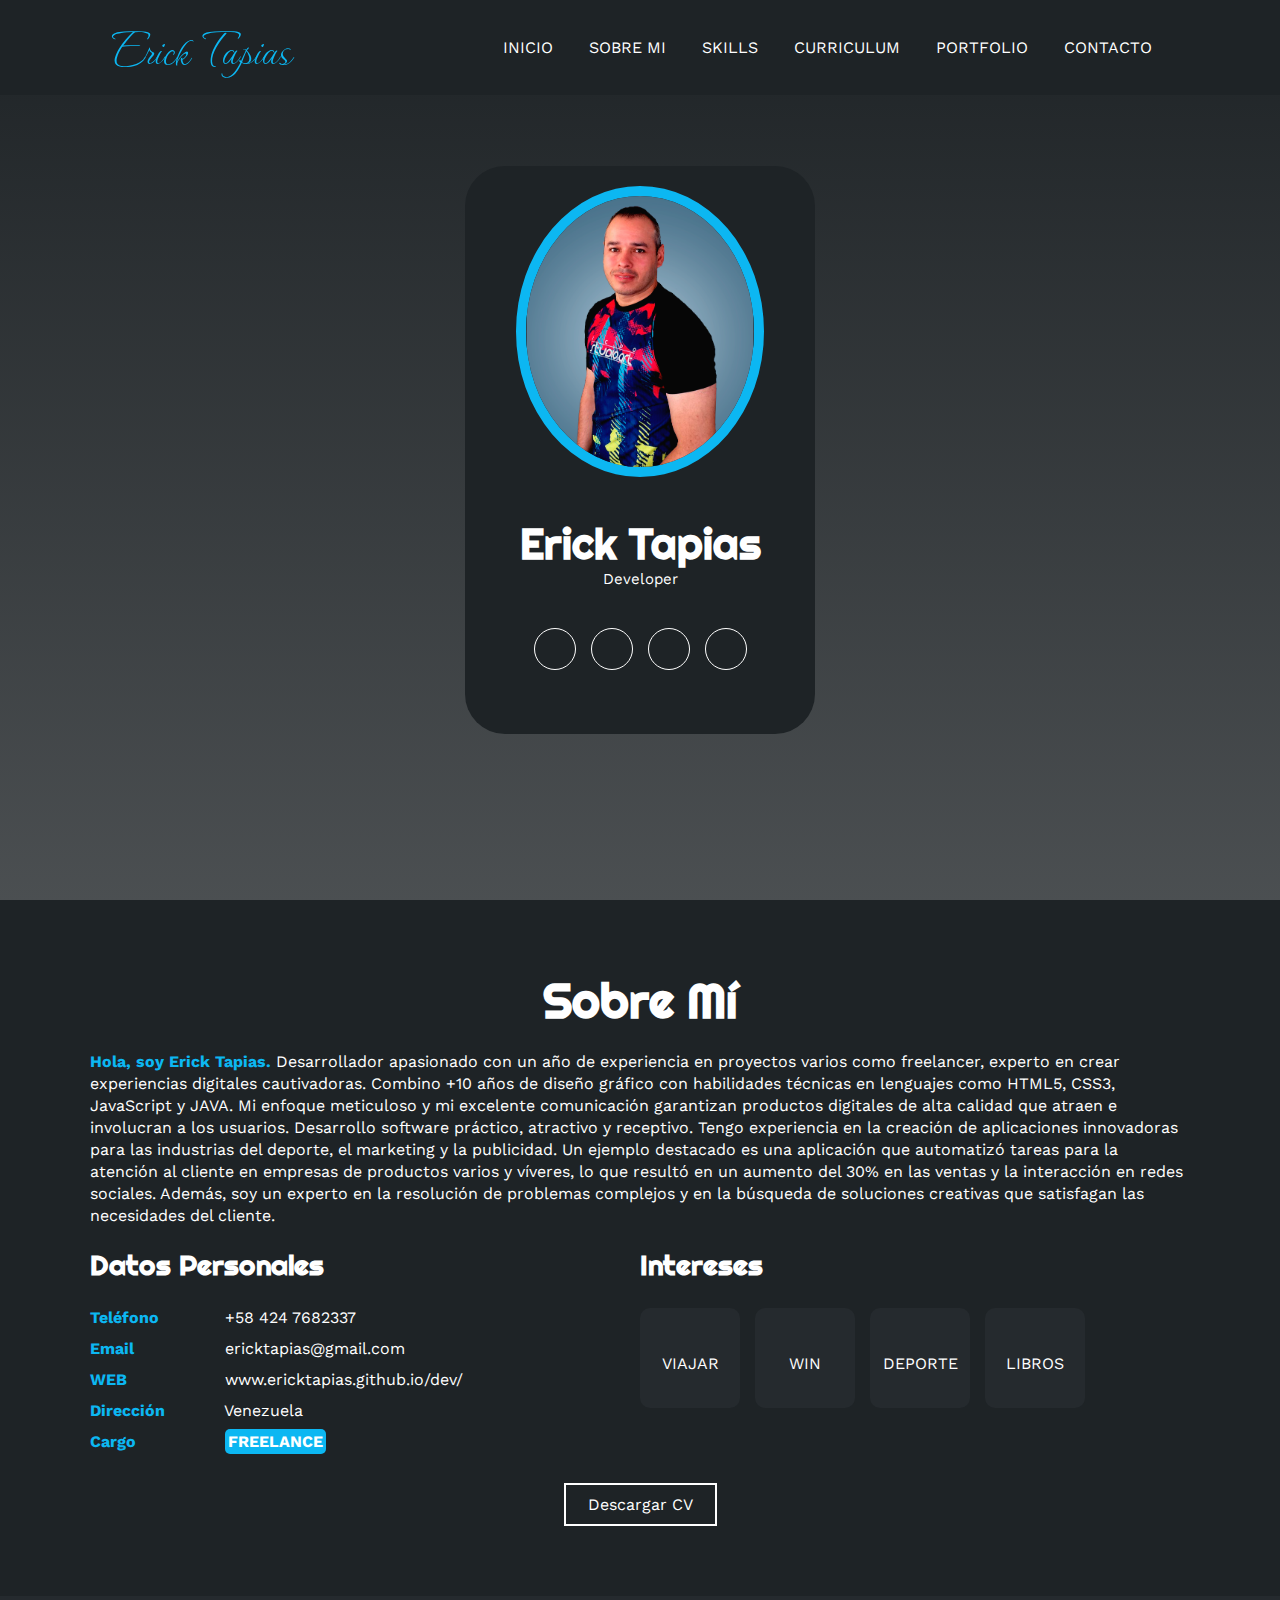
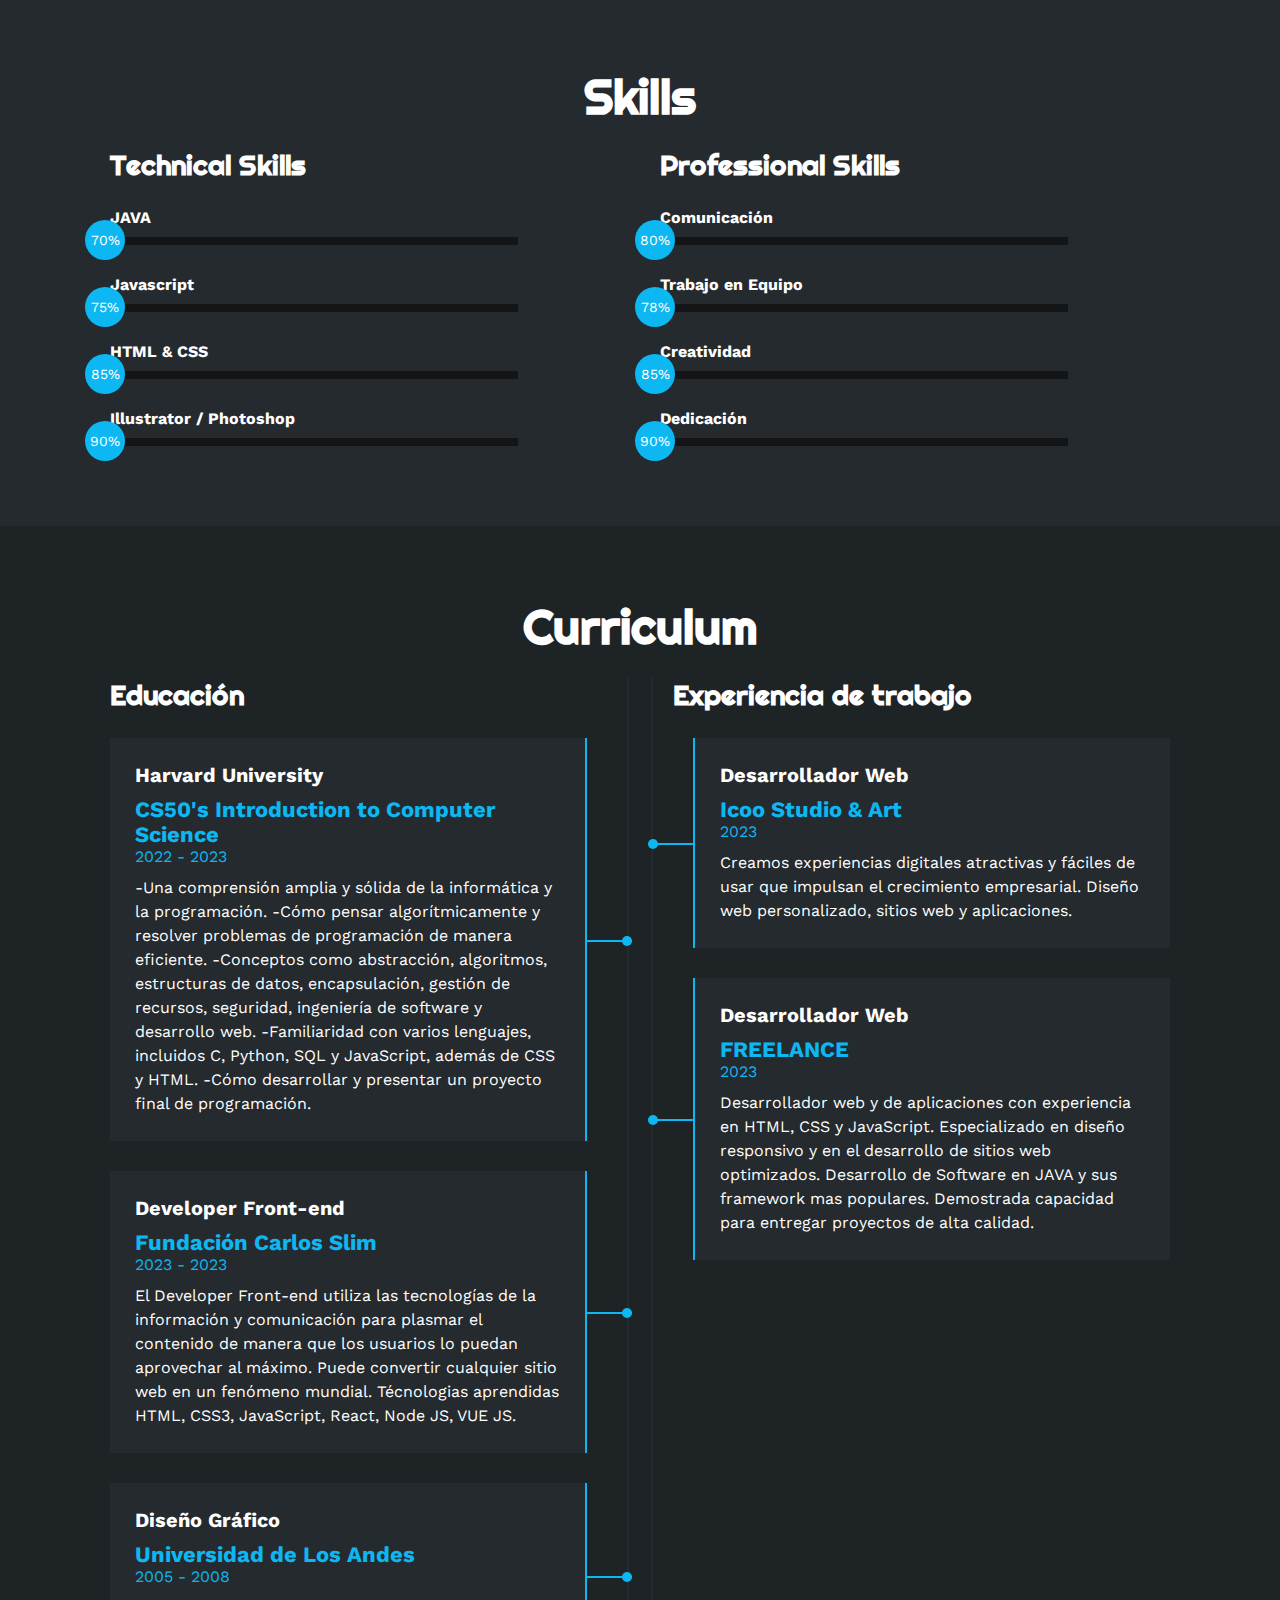
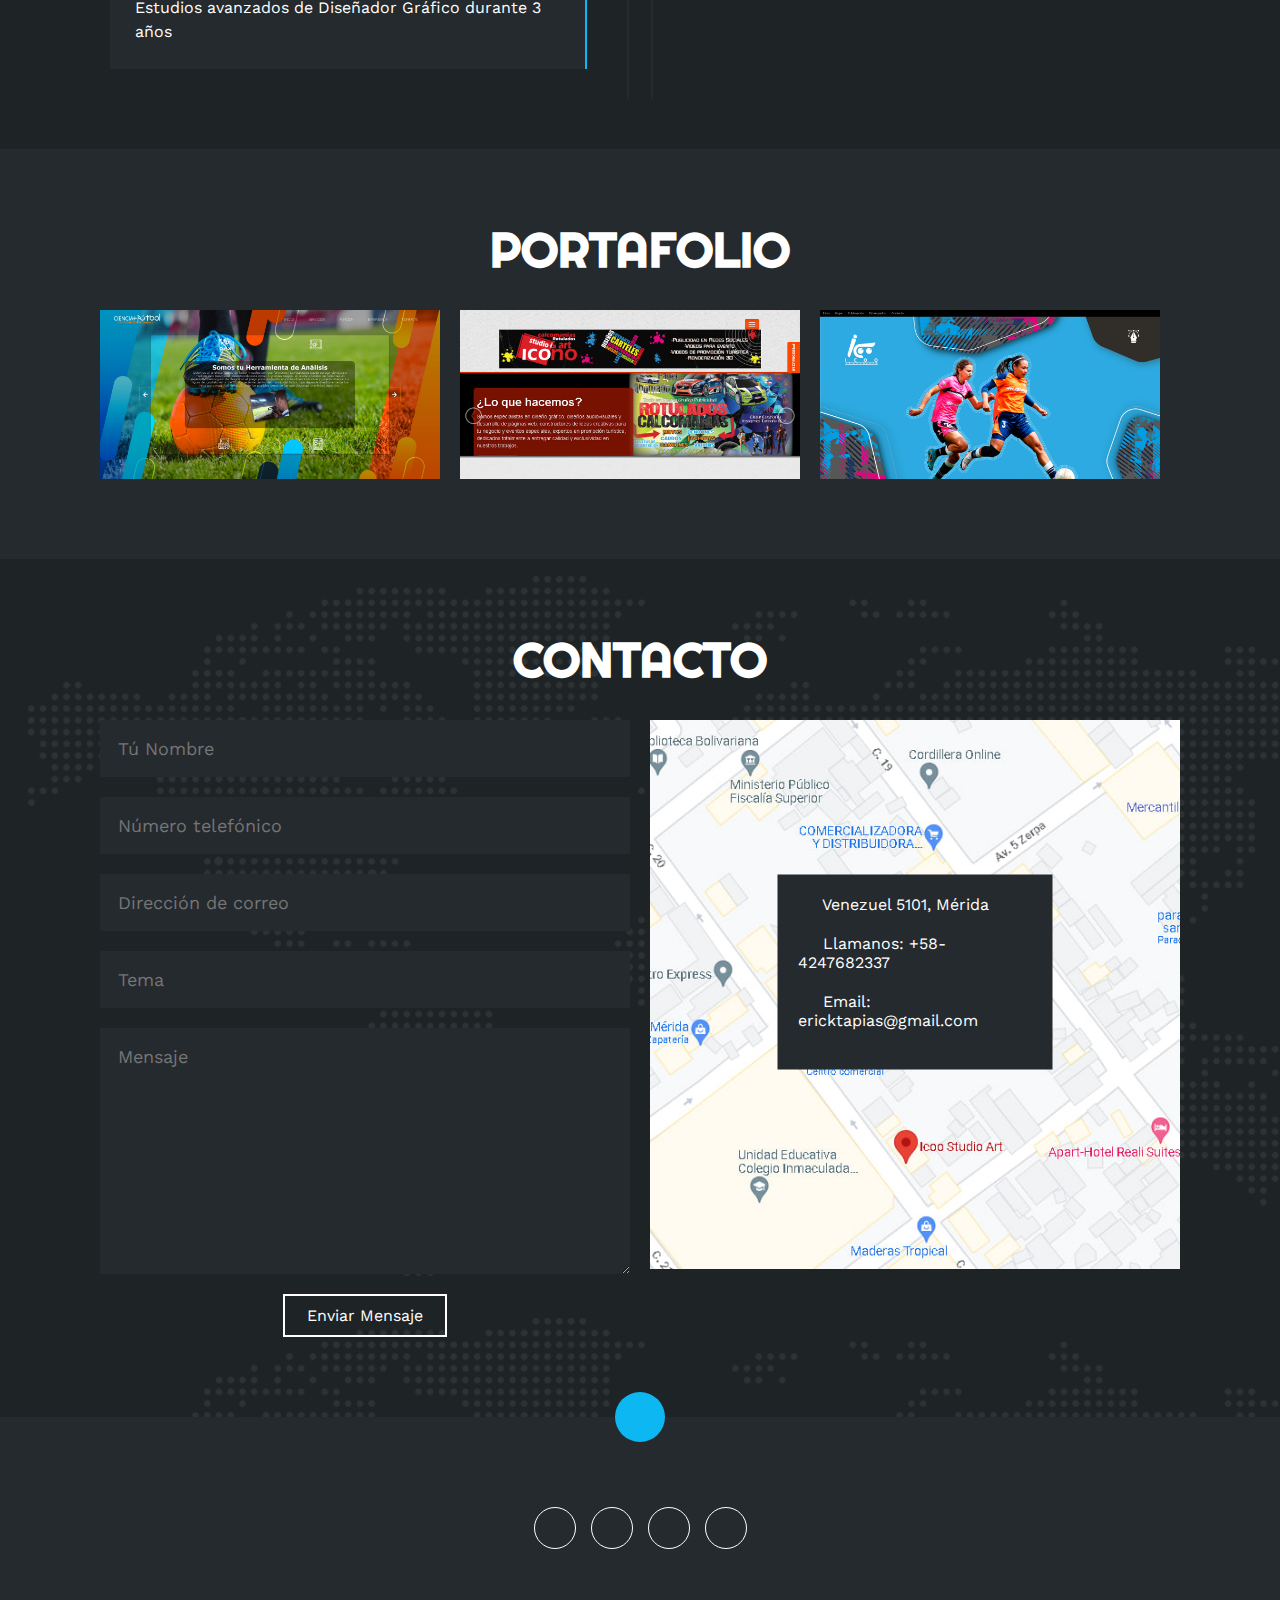
==== index.html @ b6181cbb "index.html" ====
<!DOCTYPE html>
<html lang="es">

<head>
    <meta charset="UTF-8">
    <meta http-equiv="X-UA-Compatible" content="IE=edge">
    <meta name="viewport" content="width=device-width, initial-scale=1.0">
    <link rel="stylesheet" href="https://cdnjs.cloudflare.com/ajax/libs/font-awesome/6.1.2/css/all.min.css"
        integrity="sha512-1sCRPdkRXhBV2PBLUdRb4tMg1w2YPf37qatUFeS7zlBy7jJI8Lf4VHwWfZZfpXtYSLy85pkm9GaYVYMfw5BC1A=="
        crossorigin="anonymous" referrerpolicy="no-referrer" />
    <title>Portfolio</title>
    <link rel="stylesheet" href="estilo.css">
</head>

<body>
    <!-- MENU ENCABEZADO -->
    <div class="contenedor-header">
        <header>
            <div class="logo">
                <a href="#">Erick Tapias</a>
            </div>
            <nav id="nav">
                <ul>
                    <li><a href="#inicio" >INICIO</a></li>
                    <li><a href="#sobremi" onclick="seleccionar()">SOBRE MI</a></li>
                    <li><a href="#skills" onclick="seleccionar()">SKILLS</a></li>
                    <li><a href="#curriculum" onclick="seleccionar()">CURRICULUM</a></li>
                    <li><a href="#portfolio" onclick="seleccionar()">PORTFOLIO</a></li>
                    <li><a href="#contacto" onclick="seleccionar()">CONTACTO</a></li>
                </ul>
            </nav>
            <div class="nav-responsive" onclick="mostrarOcultarMenu()">
                <i class="fa-solid fa-bars"></i>
            </div>
        </header>
    </div>
    
    <!-- SECCION INICIO -->
    <section id="inicio" class="inicio">
        <div class="contenido-banner">
            <div class="contenedor-img">
                <img src="img/Hero4.png" alt="">
            </div>
            <h1>Erick Tapias</h1>
            <h2>Developer</h2>
            <div class="redes">
                <a href="https://www.instagram.com/tapiaserick/"><i class="fa-brands fa-instagram"></i></a>
                <a href="https://www.linkedin.com/in/erick-tapias/"><i class="fa-brands fa-linkedin-in"></i></a>
                <a href="https://github.com/ErickTapias"><i class="fa-brands fa-git"></i></a>
                <a href="https://join.skype.com/invite/u1eThuQhnhcO"><i class="fa-brands fa-skype"></i></a>
            </div>
        </div>
    </section>

    <!-- SECCION SOBRE MI -->
    <section id="sobremi" class="sobremi">
        <div class="contenido-seccion">
            <h2>Sobre Mí</h2>
            <p><span>Hola, soy Erick Tapias.</span> Desarrollador apasionado con un año de 
                experiencia en proyectos varios como freelancer, experto en crear experiencias 
                digitales cautivadoras. Combino +10 años de diseño gráfico con habilidades técnicas 
                en lenguajes como HTML5, CSS3, JavaScript y JAVA. Mi enfoque meticuloso y mi 
                excelente comunicación garantizan productos digitales de alta calidad que atraen e 
                involucran a los usuarios.
                Desarrollo software práctico, atractivo y receptivo. Tengo experiencia en la creación 
                de aplicaciones innovadoras para las industrias del deporte, el marketing y la publicidad. 
                Un ejemplo destacado es una aplicación que automatizó tareas para la atención al 
                cliente en empresas de productos varios y víveres, lo que resultó en un aumento del 
                30% en las ventas y la interacción en redes sociales. Además, soy un experto en la 
                resolución de problemas complejos y en la búsqueda de soluciones creativas que 
                satisfagan las necesidades del cliente.</p>

            <div class="fila">
                <!-- datos personales -->
                <div class="col">
                    <h3>Datos Personales</h3>
                    <ul>
                        <li>
                            <strong>Teléfono</strong>
                            <a href="https://w.app/FtH">+58 424 7682337<i class="fa-brands"></i></a>
                          
                        </li>
                        <li>
                            <strong>Email</strong>
                            <a href="mailto://ericktapias@gmail.com">ericktapias@gmail.com<i class="fa-brands"></i></a>
                            
                        </li>
                        <li>
                            <strong>WEB</strong>
                            <a href="https://ericktapias.github.io/dev/">www.ericktapias.github.io/dev/<i class="fa-brands"></i></a>
                        </li>
                        <li>
                            <strong>Dirección</strong>
                            Venezuela
                        </li>
                        <li>
                            <strong>Cargo</strong>
                            <span>FREELANCE</span>
                        </li>
                    </ul>
                </div>

                <!-- intereses -->
                <div class="col">
                    <h3>Intereses</h3>
                    <div class="contenedor-intereses">
                        <div class="interes">
                            <i class="fa-solid fa-plane"></i>
                            <span>VIAJAR</span>
                        </div>
                        <div class="interes">
                            <i class="fa-brands fa-windows"></i>
                            <span>WIN</span>
                        </div>
                        <div class="interes">
                            <i class="fa-solid fa-person-hiking"></i>
                            <span>DEPORTE</span>
                        </div>
                        <div class="interes">
                            <i class="fa-solid fa-book"></i>
                            <span>LIBROS</span>
                        </div>

                    </div>
                </div>
            </div>
            <button >
                <a href="https://drive.google.com/file/d/1h6ha4xXDZIGbDWgkfDPv2E1atKvltsCD/view?usp=drive_link">Descargar CV<i class="fa-solid fa-download"></i></a>
                                  <span class="overlay" ></span>
            </button>
        </div>
    </section>

    <!-- SECCION SKILLS -->
    <section class="skills" id="skills">
        <div class="contenido-seccion">
            <h2>Skills</h2>
            <div class="fila">
                <!-- Technical Skill -->
                <div class="col">
                    <h3>Technical Skills</h3>
                    <div class="skill">
                        <span>JAVA</span>
                        <div class="barra-skill">
                            <div class="progreso">
                                <span>70%</span>
                            </div>
                        </div>
                    </div>
                    <div class="skill">
                        <span>Javascript</span>
                        <div class="barra-skill">
                            <div class="progreso">
                                <span>75%</span>
                            </div>
                        </div>
                    </div>
                    <div class="skill">
                        <span>HTML & CSS</span>
                        <div class="barra-skill">
                            <div class="progreso">
                                <span>85%</span>
                            </div>
                        </div>
                    </div>
                    <div class="skill">
                        <span>Illustrator / Photoshop</span>
                        <div class="barra-skill">
                            <div class="progreso">
                                <span>90%</span>
                            </div>
                        </div>
                    </div>
                </div>
                <!-- Professional Skills -->
                <div class="col">
                    <h3>Professional Skills</h3>
                    <div class="skill">
                        <span>Comunicación</span>
                        <div class="barra-skill">
                            <div class="progreso">
                                <span>80%</span>
                            </div>
                        </div>
                    </div>
                    <div class="skill">
                        <span>Trabajo en Equipo</span>
                        <div class="barra-skill">
                            <div class="progreso">
                                <span>78%</span>
                            </div>
                        </div>
                    </div>
                    <div class="skill">
                        <span>Creatividad</span>
                        <div class="barra-skill">
                            <div class="progreso">
                                <span>85%</span>
                            </div>
                        </div>
                    </div>
                    <div class="skill">
                        <span>Dedicación</span>
                        <div class="barra-skill">
                            <div class="progreso">
                                <span>90%</span>
                            </div>
                        </div>
                    </div>
                </div>
            </div>
        </div>
        </div>
    </section>

    <!-- SECCION CURRICULUM -->
    <section id="curriculum" class="curriculum">
        <div class="contenido-seccion">
            <h2>Curriculum</h2>
            <div class="fila">
                <div class="col izquierda">
                    <h3>Educación</h3>
                    <div class="item izq">
                        <h4>Harvard University</h4>
                        <span class="casa">CS50's Introduction to Computer Science</span>
                        <span class="fecha">2022 - 2023</span>
                        <p>-Una comprensión amplia y sólida de la informática y la programación.
                            -Cómo pensar algorítmicamente y resolver problemas de programación de manera eficiente.
                            -Conceptos como abstracción, algoritmos, estructuras de datos, encapsulación, gestión de
                            recursos, seguridad, ingeniería de software y desarrollo web.
                            -Familiaridad con varios lenguajes, incluidos C, Python, SQL y JavaScript, además de CSS y
                            HTML.
                            -Cómo desarrollar y presentar un proyecto final de programación.</p>
                        <div class="conectori">
                            <div class="circuloi"></div>
                        </div>
                    </div>
                    <div class="item izq">
                        <h4>Developer Front-end</h4>
                        <span class="casa">Fundación Carlos Slim</span>
                        <span class="fecha">2023 - 2023</span>
                        <p>El Developer Front-end utiliza las tecnologías de la información y comunicación para
                            plasmar el contenido de manera que los usuarios lo puedan aprovechar al máximo. Puede
                            convertir cualquier sitio web en un fenómeno mundial. Técnologias aprendidas HTML, CSS3,
                            JavaScript, React, Node JS, VUE JS.</p>
                        <div class="conectori">
                            <div class="circuloi"></div>
                        </div>
                    </div>
                    <div class="item izq">
                        <h4>Diseño Gráfico</h4>
                        <span class="casa">Universidad de Los Andes</span>
                        <span class="fecha">2005 - 2008</span>
                        <p>Estudios avanzados de Diseñador Gráfico durante 3 años</p>
                        <div class="conectori">
                            <div class="circuloi"></div>
                        </div>
                    </div>

                </div>

                <div class="col derecha">
                    <h3>Experiencia de trabajo</h3>
                    <div class="item der">
                        <h4>Desarrollador Web</h4>
                        <span class="casa">Icoo Studio & Art</span>
                        <span class="fecha">2023</span>
                        <p>Creamos experiencias digitales atractivas y fáciles de usar que impulsan el crecimiento empresarial. Diseño web personalizado, sitios web y aplicaciones.</p>
                        <div class="conectord">
                            <div class="circulod"></div>
                        </div>
                    </div>
                    <div class="item der">
                        <h4>Desarrollador Web</h4>
                        <span class="casa">FREELANCE</span>
                        <span class="fecha">2023</span>
                        <p>Desarrollador web y de aplicaciones con experiencia en HTML, CSS y JavaScript. 
                            Especializado en diseño responsivo y en el desarrollo de sitios web optimizados. 
                            Desarrollo de Software en JAVA y sus framework mas populares.
                            Demostrada capacidad para entregar proyectos de alta calidad.</p>
                        <div class="conectord">
                            <div class="circulod"></div>
                        </div>
                    </div>

                </div>
            </div>
        </div>
    </section>

    <!-- SECCION PORTFOLIO -->
    <section id="portfolio" class="portfolio">
        <div class="contenido-seccion">
            <h2>PORTAFOLIO</h2>
            <div class="galeria">
                <div class="proyecto">
                    <img src="img/p1.jpg" alt="">
                    <div class="overlay">
                        <h3>Diseño Web Creativo</h3>
                        <p>www.ciencia+futbol.com</p>
                    </div>
                </div>
                <div class="proyecto">
                    <img src="img/p2.jpg" alt="">
                    <div class="overlay">
                        <h3>Diseño Web Creativo</h3>
                        <p>Fotografía</p>
                    </div>
                </div>
                <div class="proyecto">
                    <img src="img/p3.jpg" alt="">
                    <div class="overlay">
                        <h3>Diseño Web Creativo</h3>
                        <p>www.icoostudioart.com</p>
                    </div>
                </div>
                <div class="proyecto">
                    <img src="img/p4.jpg" alt="">
                    <div class="overlay">
                        <h3>Diseño Web Creativo</h3>
                        <p>Fotografía</p>
                    </div>
                </div>
                <div class="proyecto">
                    <img src="img/p5.jpg" alt="">
                    <div class="overlay">
                        <h3>Diseño Web Creativo</h3>
                        <p>www.icoostudioart.com</p>
                    </div>
                </div>
                <div class="proyecto">
                    <img src="img/p6.jpg" alt="">
                    <div class="overlay">
                        <h3>Diseño Web Creativo</h3>
                        <p>Fotografía</p>
                    </div>
                </div>
            </div>
        </div>
    </section>

    <!-- SECCION CONTACTO -->
    <section id="contacto" class="contacto">
        <div class="contenido-seccion">
            <h2>CONTACTO</h2>
            <div class="fila">
                <!-- Formulario -->
                <div class="col">
                    <input type="text" placeholder="Tú Nombre">
                    <input type="text" placeholder="Número telefónico">
                    <input type="text" placeholder="Dirección de correo">
                    <input type="text" placeholder="Tema">
                    <textarea name="" id="" cols="30" rows="10" placeholder="Mensaje"></textarea>
                    <button>
                        Enviar Mensaje<i class="fa-solid fa-paper-plane"></i>
                        <span class="overlay"></span>
                    </button>
                </div>
                <!-- Mapa -->
                <div class="col">
                    <img src="img/ubicacion.jpg" alt="">
                    <div class="info">
                        <ul>
                            <li>
                                <i class="fa-solid fa-location-dot"></i>
                                Venezuel 5101, Mérida
                            </li>
                            <li>
                                <i class="fa-solid fa-mobile-screen"></i>
                                Llamanos: +58-4247682337
                            </li>
                            <li>
                                <i class="fa-solid fa-envelope"></i>
                                Email: ericktapias@gmail.com
                            </li>
                        </ul>
                    </div>
                </div>
            </div>
        </div>
    </section>

    <!-- footer -->
    <footer>
        <a href="#inicio" class="arriba">
            <i class="fa-solid fa-angles-up"></i>
        </a>
        <div class="redes">
            <a href="https://www.instagram.com/tapiaserick/"><i class="fa-brands fa-instagram"></i></a>
            <a href="https://www.linkedin.com/in/erick-tapias/"><i class="fa-brands fa-linkedin-in"></i></a>
            <a href="https://github.com/ErickTapias"><i class="fa-brands fa-git"></i></a>
            <a href="https://join.skype.com/invite/u1eThuQhnhcO"><i class="fa-brands fa-skype"></i></a>
        </div>
</footer>
    <script src="script.js"></script>
</body>

</html>
---- estilo.css ----
@import url("https://fonts.googleapis.com/css2?family=Righteous&family=Work+Sans:wght@100;300;400;600;800&display=swap");

@import url('https://fonts.googleapis.com/css2?family=Waterfall&display=swap');
html {
  /* Permite deslizar suavemente al hacer clic en los enlaces del menú */
  scroll-behavior: smooth;
}
* {
  box-sizing: border-box;
  font-family: "Work Sans";
  margin: 0;
  padding: 0;
  scroll-behavior: smooth;
}


li a {
  text-decoration: none;
  color: white;
}

a {
  text-decoration: none;
  color: white;
}

/* MENU */
.contenedor-header {
  background: #1e2326;
  position: fixed;
  width: 100%;
  top: 0;
  left: 0;
  z-index: 99;
}
.contenedor-header header {
  max-width: 1100px;
  margin: auto;
  display: flex;
  justify-content: space-between;
  align-items: center;
  padding: 15px 20px;
}
.contenedor-header header .logo a {
  font-family: "Waterfall";
  font-size: 56px;
  color: #0cb7f2; 
  text-decoration: none;
}
.contenedor-header header ul {
  display: flex;
  list-style: none;
}
.contenedor-header header nav ul li a {
  text-align: none;
  color: #fff;
  margin: 0 15px;
  padding: 3px;
  transition: 0.5s;
  text-decoration: none;
}
.contenedor-header header nav ul li a:hover {
  color: #0cb7f2;
}
.nav-responsive {
  background-color: #0cb7f2;
  color: #fff;
  padding: 5px 10px;
  border-radius: 5px;
  cursor: pointer;
  display: none;
}
/* SECCION I N I C I O */

.inicio {
  background: linear-gradient(
      to top,
      rgba(30, 35, 38, 0.8),
      rgba(30, 35, 38, 1)
    ),
    url(img/diseno-web-online.png);
  background-size: cover;
  height: 100vh;
  color: #fff;
  display: flex;
  align-items: center;
}
.inicio .contenido-banner {
  padding: 20px;
  background-color: #1e2326;
  max-width: 350px;
  margin: auto;
  text-align: center;
  border-radius: 40px;
}
.inicio .contenido-banner img {
  margin-top: 40px;
  border: 10px solid #0cb7f2;
  display: block;
  width: 80%;
  margin: auto;
  border-radius: 100%;
}
.inicio .contenido-banner h1 {
  margin-top: 40px;
  font-size: 42px;
  font-family: "Righteous";
}
.inicio .contenido-banner h2 {
  font-size: 15px;
  font-weight: normal;
}
.inicio .contenido-banner .redes a {
  color: #fff;
  display: inline-block;
  text-decoration: none;
  border: 1px solid #fff;
  border-radius: 100%;
  width: 42px;
  height: 42px;
  line-height: 42px;
  margin: 40px 5px;
  font-size: 20px;
  transition: 0.3s;
}
.inicio .contenido-banner .redes a:hover {
  background-color: #0cb7f2;
}
.sobremi {
  background-color: #1e2326;
  color: #fff;
  padding: 50px 20px;
}
.sobremi .contenido-seccion {
  max-width: 1100px;
  margin: auto;
}
.sobremi h2 {
  font-size: 48px;
  font-family: "Righteous";
  text-align: center;
  padding: 20px 0;
}
.sobremi .contenido-seccion p {
  font: 18px;
  line-height: 22px;
  margin-bottom: 20px;
}
.sobremi .contenido-seccion p span {
  color: #0cb7f2;
  font-weight: bold;
}
.sobremi .fila {
  display: flex;
}
.sobremi .fila .col {
  width: 50%;
}
.sobremi .fila .col h3 {
  font-size: 28px;
  font-family: "Righteous";
  margin-bottom: 25px;
}
.sobremi .fila .col ul {
  list-style: none;
}
.sobremi .fila .col ul li {
  margin: 12px 0;
}
.sobremi .fila .col ul li strong {
  text-decoration: none;
  display: inline-block;
  
  color: #0cb7f2;
  width: 130px;
}
.sobremi .fila .col ul li span {
  background-color: #0cb7f2;
  padding: 3px;
  font-weight: bold;
  border-radius: 5px;
}
.sobremi .fila .col .contenedor-intereses {
  display: flex;
  flex-wrap: wrap;
}
.sobremi .fila .col .contenedor-intereses .interes {
  width: 100px;
  height: 100px;
  background-color: #252a2e;
  border-radius: 10px;
  margin: 0 15px 15px 0;
  display: flex;
  flex-direction: column;
  align-items: center;
  justify-content: center;
  transition: 0.3s;
}
.sobremi .fila .col .contenedor-intereses .interes:hover {
  background-color: #0cb7f2;
}
.sobremi .fila .col .contenedor-intereses .interes i {
  font-size: 30px;
  margin-bottom: 10px;
}
.sobremi button {
  cursor: pointer;
  background-color: transparent;
  border: 2px solid #fff;
  width: fit-content;
  display: block;
  margin: 20px auto;
  padding: 10px 22px;
  font-size: 16px;
  color: #fff;
  position: relative;
  z-index: 10;
}
.sobremi button .overlay {
  position: absolute;
  top: 0;
  left: 0;
  width: 0;
  height: 100%;
  background-color: #0cb7f2;
  z-index: -1;
  transition: 1s;
}
.sobremi button:hover .overlay {
  width: 100%;
}
/* SECCION S K I L L S */
.skills {
  background-color: #252a2e;
  color: #fff;
  padding: 50px 20px;
}
.skills .contenido-seccion {
  max-width: 1100px;
  margin: auto;
}
.skills h2 {
  font-size: 48px;
  font-family: "Righteous";
  text-align: center;
  padding: 20px 0;
}
.skills .fila {
  display: flex;
}
.skills .fila .col {
  width: 50%;
  padding: 0 20px;
}
.skills .fila .col h3 {
  font-size: 28px;
  font-family: "Righteous";
  margin-bottom: 25px;
}
.skills .skill > span {
  font-weight: bold;
  display: block;
  margin-bottom: 10px;
}
.skills .skill .barra-skill {
  height: 8px;
  width: 80%;
  background-color: #131517;
  position: relative;
  margin-bottom: 30px;
}
.skills .skill .progreso {
  background-color: #0cb7f2;
  position: absolute;
  top: 0;
  left: 0;
  height: 8px;
}
.skills .skill .barra-skill span {
  position: absolute;
  height: 40px;
  width: 40px;
  background-color: #0cb7f2;
  border-radius: 50px;
  line-height: 40px;
  text-align: center;
  top: -17px;
  right: -15px;
  font-size: 14px;
}
/* Estas clases se agregaran dinamicamente mediante javascript */

.skills .skill .javascript {
  width: 0%;
  animation: 2s javascript forwards;
}
@keyframes javascript {
  0% {
    width: 0%;
  }
  100% {
    width: 70%;
  }
}

.skills .skill .htmlcss {
  width: 0%;
  animation: 2s htmlcss forwards;
}
@keyframes htmlcss {
  0% {
    width: 0%;
  }
  100% {
    width: 75%;
  }
}

.skills .skill .photoshop {
  width: 0%;
  animation: 2s photoshop forwards;
}
@keyframes photoshop {
  0% {
    width: 0%;
  }
  100% {
    width: 85%;
  }
}

.skills .skill .wordpress {
  width: 0%;
  animation: 2s wordpress forwards;
}
@keyframes wordpress {
  0% {
    width: 0%;
  }
  100% {
    width: 90%;
  }
}

.skills .skill .drupal {
  width: 0%;
  animation: 2s drupal forwards;
}
@keyframes drupal {
  0% {
    width: 0%;
  }
  100% {
    width: 80%;
  }
}

.skills .skill .comunicacion {
  width: 0%;
  animation: 2s comunicacion forwards;
}
@keyframes comunicacion {
  0% {
    width: 0%;
  }
  100% {
    width: 78%;
  }
}

.skills .skill .trabajo {
  width: 0%;
  animation: 2s trabajo forwards;
}
@keyframes trabajo {
  0% {
    width: 0%;
  }
  100% {
    width: 85%;
  }
}

.skills .skill .creatividad {
  width: 0%;
  animation: 2s creatividad forwards;
}
@keyframes creatividad {
  0% {
    width: 0%;
  }
  100% {
    width: 90%;
  }
}

.skills .skill .dedicacion {
  width: 0%;
  animation: 2s dedicacion forwards;
}
@keyframes dedicacion {
  0% {
    width: 0%;
  }
  100% {
    width: 90%;
  }
}

.skills .skill .proyect {
  width: 0%;
  animation: 2s proyect forwards;
}
@keyframes proyect {
  0% {
    width: 0%;
  }
  100% {
    width: 94%;
  }
}
/* SECCION CURRICULUM */

.curriculum {
  background-color: #1e2326;
  color: #fff;
  padding: 50px 20px;
}

.curriculum .contenido-seccion {
  max-width: 1100px;
  margin: auto;
}
.curriculum h2 {
  font-size: 48px;
  font-family: "Righteous";
  text-align: center;
  padding: 20px 0;
}
.curriculum .fila {
  display: flex;
  justify-content: space-between;
}
.curriculum .fila .col {
  width: 49%;
  padding: 0 20px;
}
.curriculum .fila .col h3 {
  font-size: 28px;
  font-family: "Righteous";
  margin-bottom: 25px;
}
.curriculum .fila .izquierda {
  border-right: 2px solid #252a2e;
}
.curriculum .fila .derecha {
  border-left: 2px solid #252a2e;
}
.curriculum .fila .item {
  padding: 25px;
  margin-bottom: 30px;
  background-color: #252a2e;
  position: relative;
}
.curriculum .fila .item h4 {
  font-size: 20px;
  margin-bottom: 10px;
}
.curriculum .fila .item .casa {
  color: #0cb7f2;
  font-size: 22px;
  font-weight: bold;
  display: block;
}
.curriculum .fila .item .fecha {
  display: block;
  color: #0cb7f2;
  margin-bottom: 10px;
}
.curriculum .fila .item p {
  line-height: 24px;
}
.curriculum .fila .izq {
  border-right: 2px solid #0cb7f2;
  margin-right: 20px;
}
.curriculum .fila .der {
  border-left: 2px solid #0cb7f2;
  margin-left: 20px;
}
.curriculum .fila .item .conectori {
  height: 2px;
  background-color: #0cb7f2;
  width: 47px;
  position: absolute;
  top: 50%;
  right: -47px;
  z-index: 5;
}
.curriculum .fila .item .conectori .circuloi {
  display: block;
  height: 10px;
  width: 10px;
  border-radius: 50%;
  background-color: #0cb7f2;
  float: right;
  position: relative;
  bottom: 4px;
}
.curriculum .fila .item .conectord {
  height: 2px;
  background-color: #0cb7f2;
  width: 47px;
  position: absolute;
  top: 50%;
  left: -47px;
  z-index: 5;
}
.curriculum .fila .item .conectord .circulod {
  display: block;
  height: 10px;
  width: 10px;
  border-radius: 50%;
  background-color: #0cb7f2;
  float: left;
  position: relative;
  bottom: 4px;
}
/* SECCION PORTFOLIO */
li a {
  text-decoration: none;
}
.portfolio {
  background-color: #252a2e;
  color: #fff;
  padding: 50px 20px;
}
.portfolio .contenido-seccion {
  max-width: 1100px;
  margin: auto;
}
.portfolio h2 {
  font-size: 48px;
  font-family: "Righteous";
  text-align: center;
  padding: 20px 0;
}
.portfolio .galeria {
  display: flex;
  flex-wrap: wrap;
  justify-content: space-around;
}
.portfolio .galeria .proyecto {
  position: relative;
  max-width: 340px;
  height: fit-content;
  margin: 10px;
  cursor: pointer;
}
.portfolio .galeria .proyecto img {
  width: 100%;
  display: block;
}
.portfolio .galeria .proyecto .overlay {
  position: absolute;
  top: 0;
  width: 100%;
  height: 100%;
  text-align: center;
  background: linear-gradient(rgba(7, 153, 250, 0.8), rgba(7, 153, 250, 0.8));
  display: flex;
  flex-direction: column;
  justify-content: center;
  transition: 1s;
  font-size: 18px;
  letter-spacing: 3px;
  opacity: 0;
}
.portfolio .galeria .proyecto .overlay h3 {
  margin-bottom: 20px;
  transition: 1s;
}
.portfolio .galeria .proyecto .overlay:hover {
  opacity: 1;
}
.portfolio .galeria .proyecto .overlay:hover h3 {
  margin-bottom: 0px;
}
/* SECCION CONTACTO */
.contacto {
  background-image: url(img/contact_bg.png);
  background-color: #1e2326;
  color: #fff;
  padding: 50px 0;
}
.contacto .contenido-seccion {
  max-width: 1100px;
  margin: auto;
}
.contacto h2 {
  font-size: 48px;
  font-family: "Righteous";
  text-align: center;
  padding: 20px 0;
}
.contacto .fila {
  display: flex;
}
.contacto .col {
  width: 50%;
  padding: 10px;
  position: relative;
}
.contacto .col input,
.contacto .col textarea {
  display: block;
  width: 100%;
  padding: 18px;
  border: none;
  margin-bottom: 20px;
  background-color: #252a2e;
  color: #fff;
  font-size: 18px;
}
.contacto button {
  cursor: pointer;
  background-color: transparent;
  border: 2px solid #fff;
  width: fit-content;
  display: block;
  margin: 20px auto;
  padding: 10px 22px;
  font-size: 16px;
  color: #fff;
  position: relative;
  z-index: 10;
}
.contacto button .overlay {
  position: absolute;
  top: 0;
  left: 0;
  width: 0;
  height: 100%;
  background-color: #0cb7f2;
  z-index: -1;
  transition: 1s;
}
.contacto button:hover .overlay {
  width: 100%;
}
.contacto .col img {
  width: 100%;
}
.contacto .col .info {
  position: absolute;
  top: 40%;
  background-color: #252a2e;
  padding: 20px;
  max-swidth: 350px;
  left: 50%;
  transform: translate(-50%, -50%);
}
.contacto .col .info ul {
  list-style: none;
}
.contacto .col .info ul li {
  margin-bottom: 20px;
}
.contacto .col .info ul li i {
  color: #0cb7f2;
  display: inline-block;
  margin-right: 20px;
}
footer {
  background-color: #252a2e;
  color: #fff;
  padding: 50px 0 30px 0;
  text-align: center;
  position: relative;
  width: 100%;
}
footer .redes {
  margin-bottom: 20px;
}
footer .redes a {
  color: #fff;
  display: inline-block;
  text-decoration: none;
  border: 1px solid #fff;
  border-radius: 100%;
  width: 42px;
  height: 42px;
  line-height: 42px;
  margin: 40px 5px;
  font-size: 20px;
  transition: 0.3s;
}
footer .arriba {
  display: block;
  width: 50px;
  height: 50px;
  background-color: #0cb7f2;
  color: #fff;
  position: absolute;
  left: 50%;
  transform: translateX(-50%);
  top: -25px;
  border-radius: 50%;
  line-height: 50px;
  font-size: 18px;
}
/* SECCION RESPONSIVE */
@media screen and (max-width: 980px) {
  nav {
    display: none;
  }
  .nav-responsive {
    display: block;
  }
  nav.responsive {
    display: block;
    position: absolute;
    right: 0;
    top: 75px;
    background-color: #252a2e;
    width: 180px;
  }
  nav.responsive ul {
    display: block !important;
  }
  nav.responsive ul li {
    border-bottom: 1px solid #fff;
    padding: 10px 0;
  }
}
@media screen and (max-width: 700px) {
  .sobremi .fila {
    display: block;
  }
  .sobremi .fila .col {
    width: fit-content;
  }

  .skills .fila {
    display: block;
  }
  .skills .fila .col {
    width: 100%;
  }
  .skills .fila .col .barra-skill {
    width: 100%;
  }

  .curriculum .fila {
    display: block;
  }
  .curriculum .fila .col {
    width: 90%;
  }
  .curriculum .fila .derecha {
    margin-left: 20px;
  }

  .portfolio .galeria {
    display: block;
    width: 100%;
  }
  .portfolio .galeria .proyecto {
    max-width: 100%;
  }
  .portfolio .galeria .proyecto img {
    width: 100%;
  }
  .contacto .fila {
    display: block;
  }
  .contacto .fila .col {
    width: 100%;
  }
}
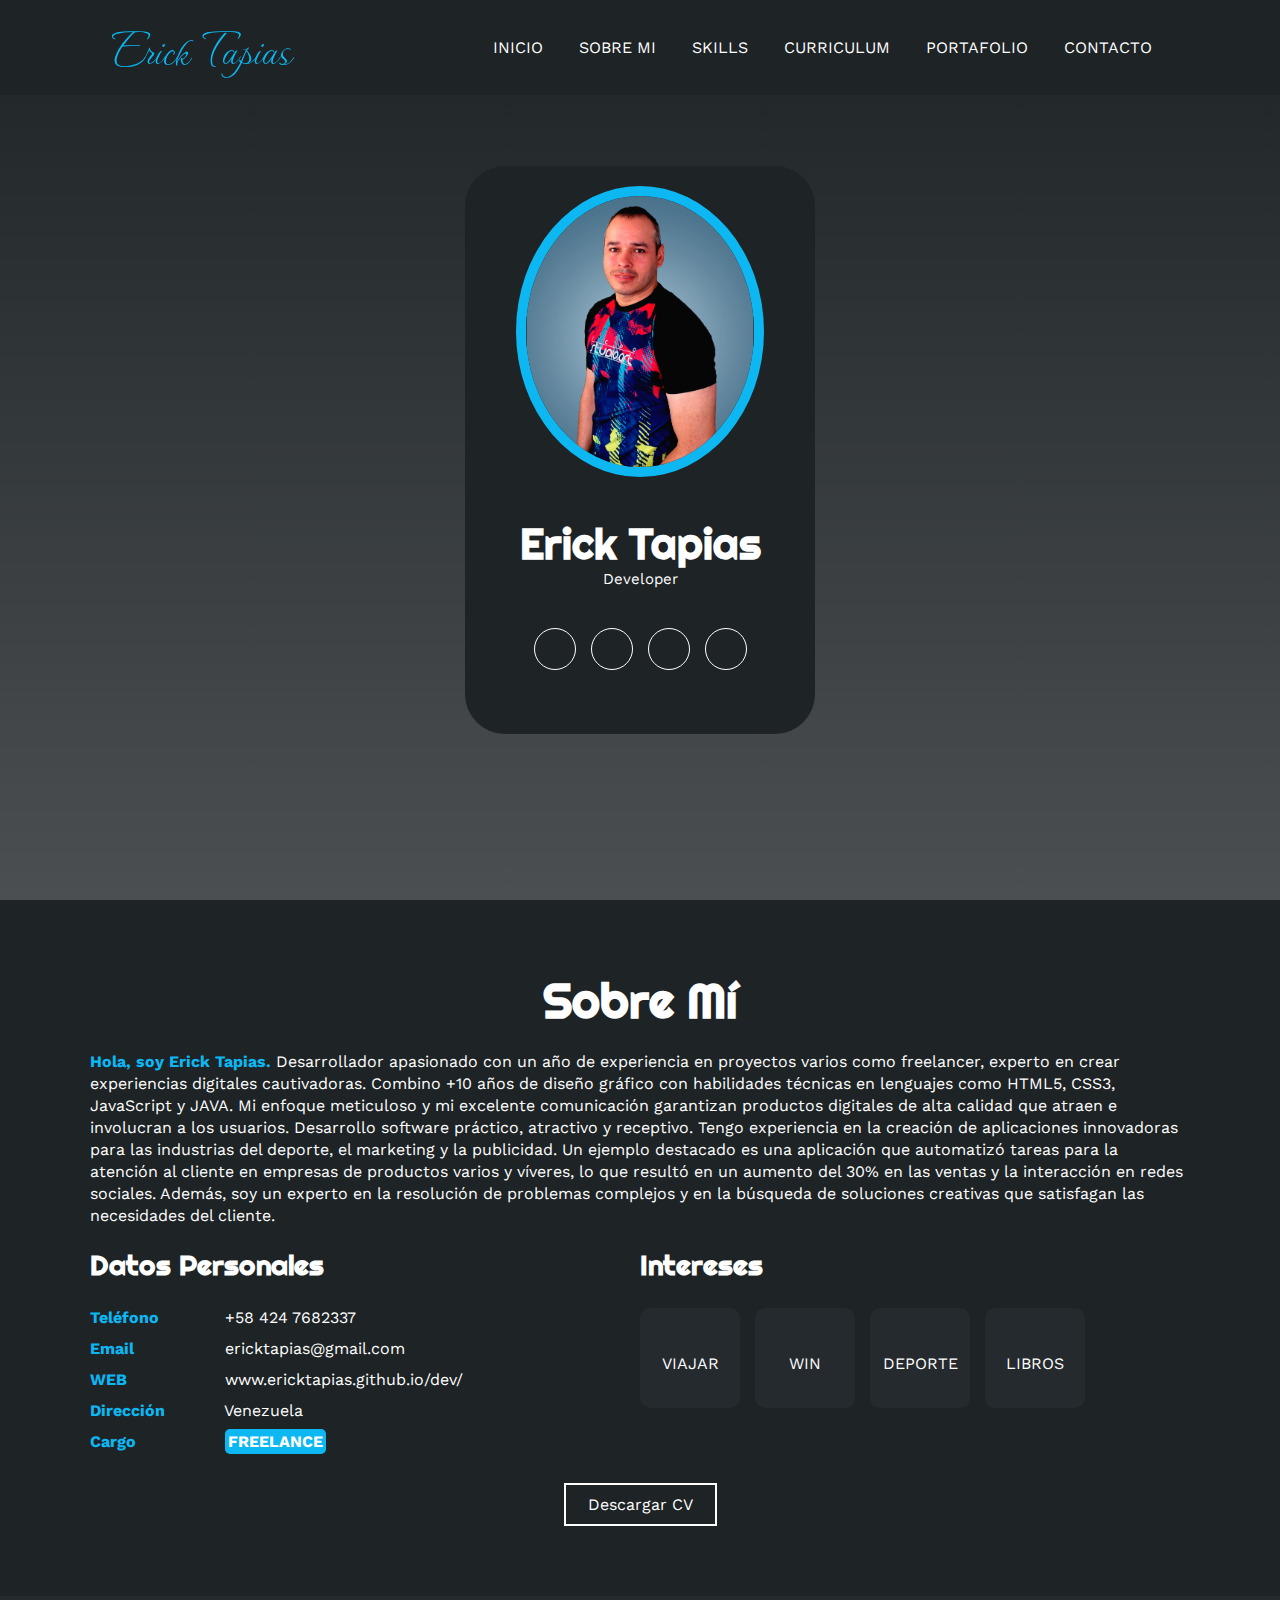
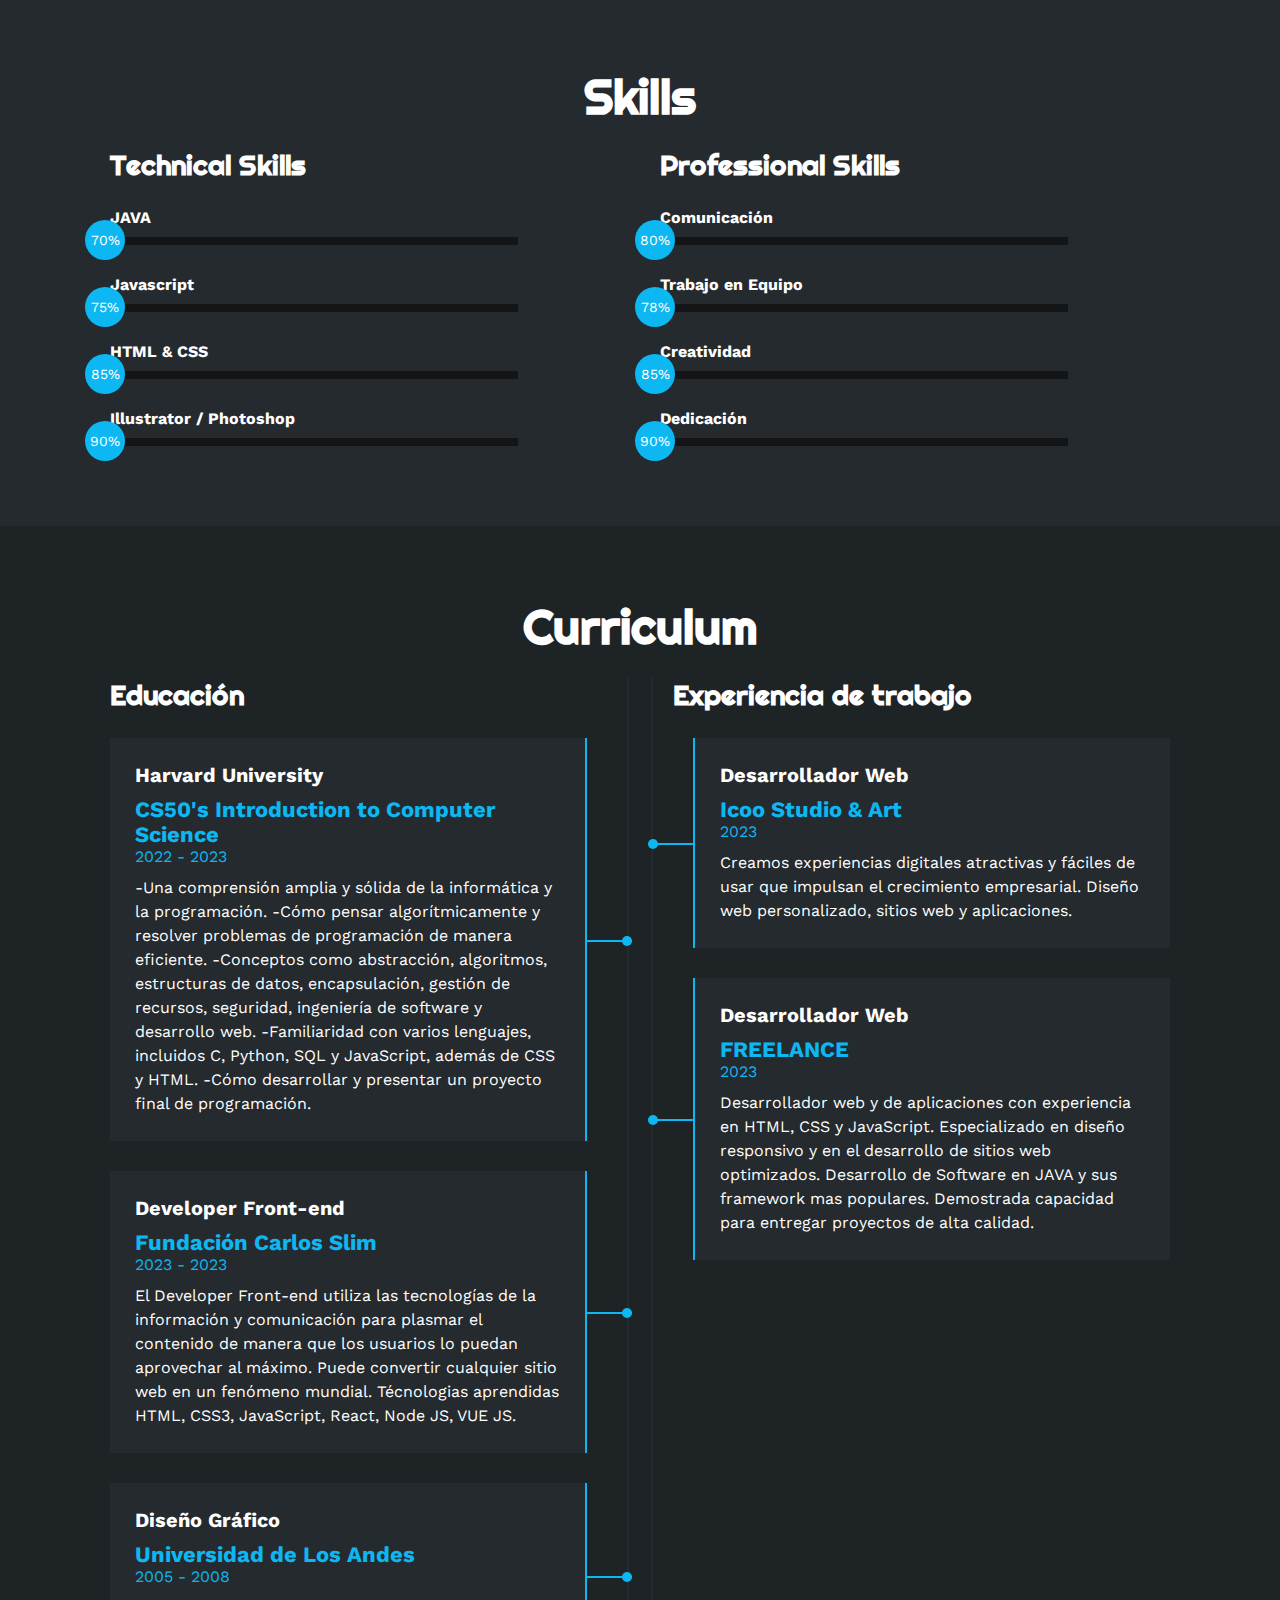
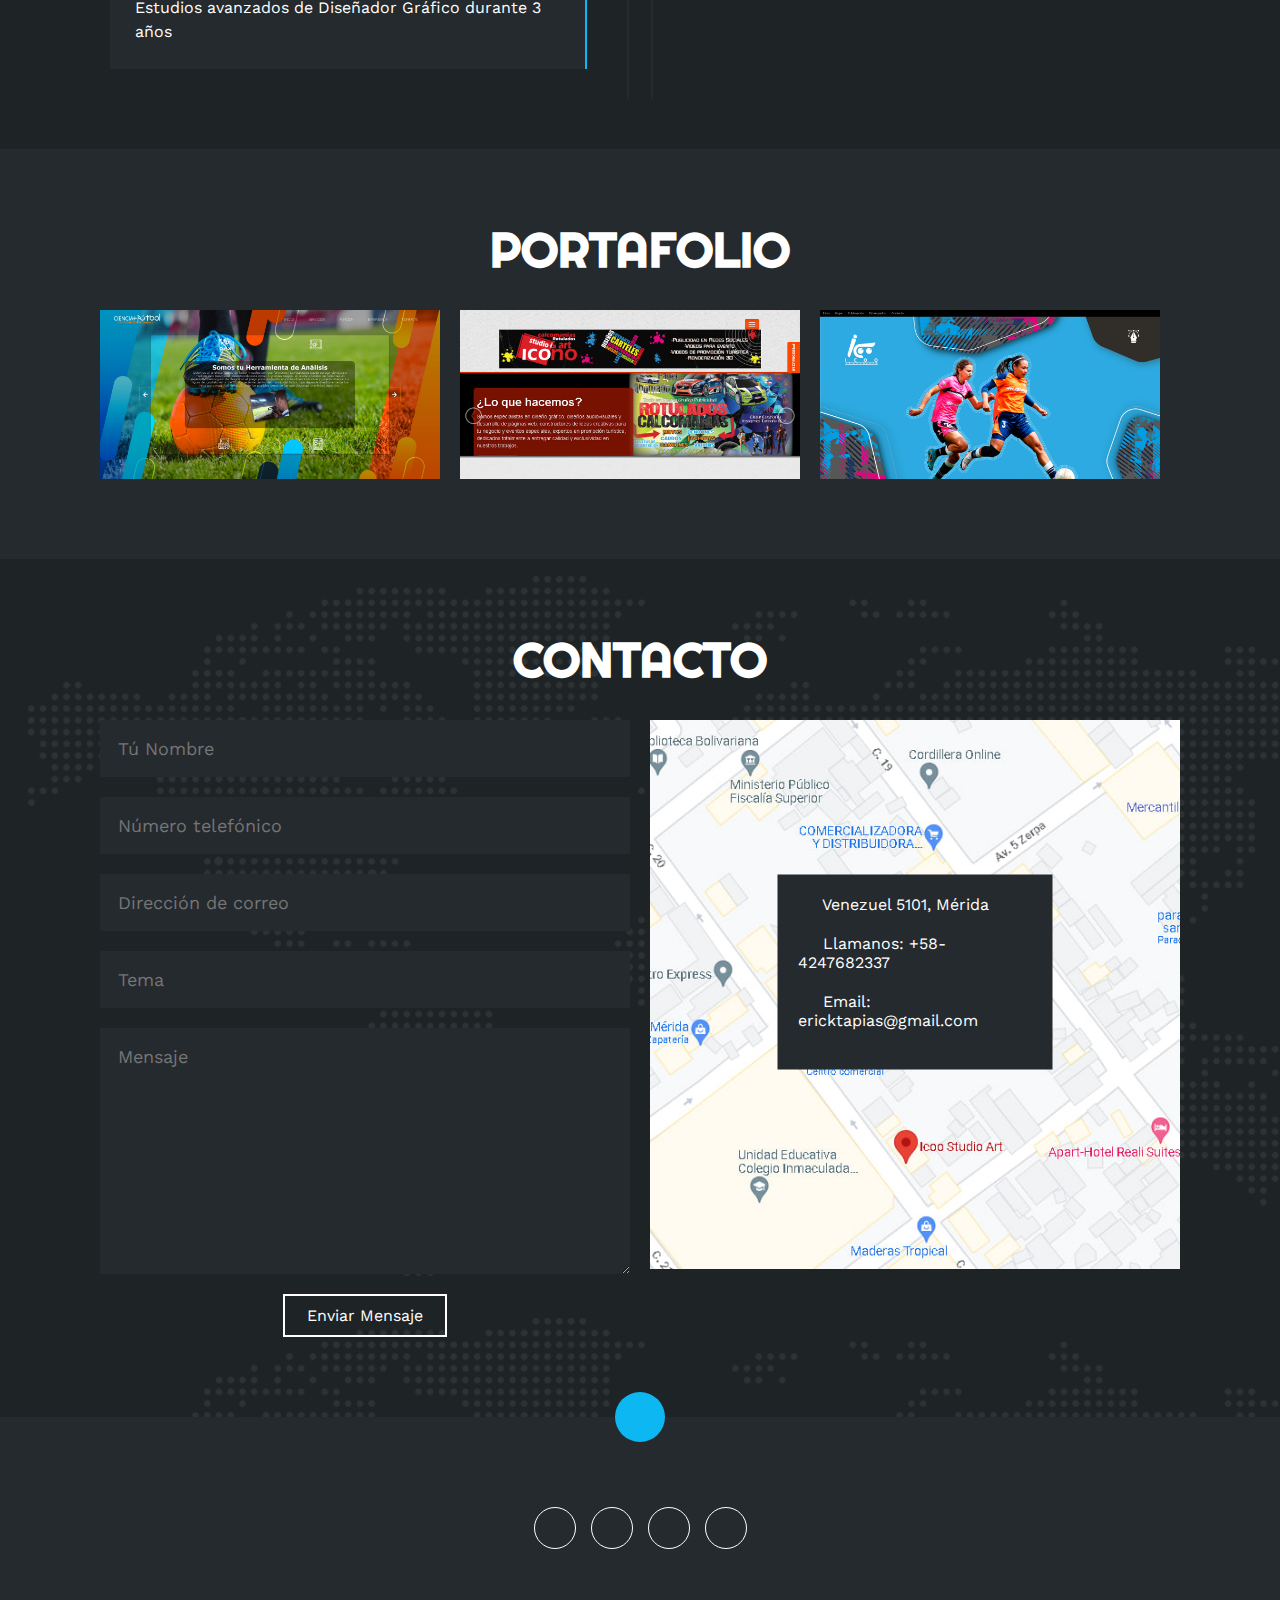
==== commit f439b04c: "Update index.html" ====
--- a/index.html
+++ b/index.html
@@ -8,7 +8,7 @@
     <link rel="stylesheet" href="https://cdnjs.cloudflare.com/ajax/libs/font-awesome/6.1.2/css/all.min.css"
         integrity="sha512-1sCRPdkRXhBV2PBLUdRb4tMg1w2YPf37qatUFeS7zlBy7jJI8Lf4VHwWfZZfpXtYSLy85pkm9GaYVYMfw5BC1A=="
         crossorigin="anonymous" referrerpolicy="no-referrer" />
-    <title>Portfolio</title>
+    <title>Portafolio</title>
     <link rel="stylesheet" href="estilo.css">
 </head>
 
@@ -25,7 +25,7 @@
                     <li><a href="#sobremi" onclick="seleccionar()">SOBRE MI</a></li>
                     <li><a href="#skills" onclick="seleccionar()">SKILLS</a></li>
                     <li><a href="#curriculum" onclick="seleccionar()">CURRICULUM</a></li>
-                    <li><a href="#portfolio" onclick="seleccionar()">PORTFOLIO</a></li>
+                    <li><a href="#portfolio" onclick="seleccionar()">PORTAFOLIO</a></li>
                     <li><a href="#contacto" onclick="seleccionar()">CONTACTO</a></li>
                 </ul>
             </nav>
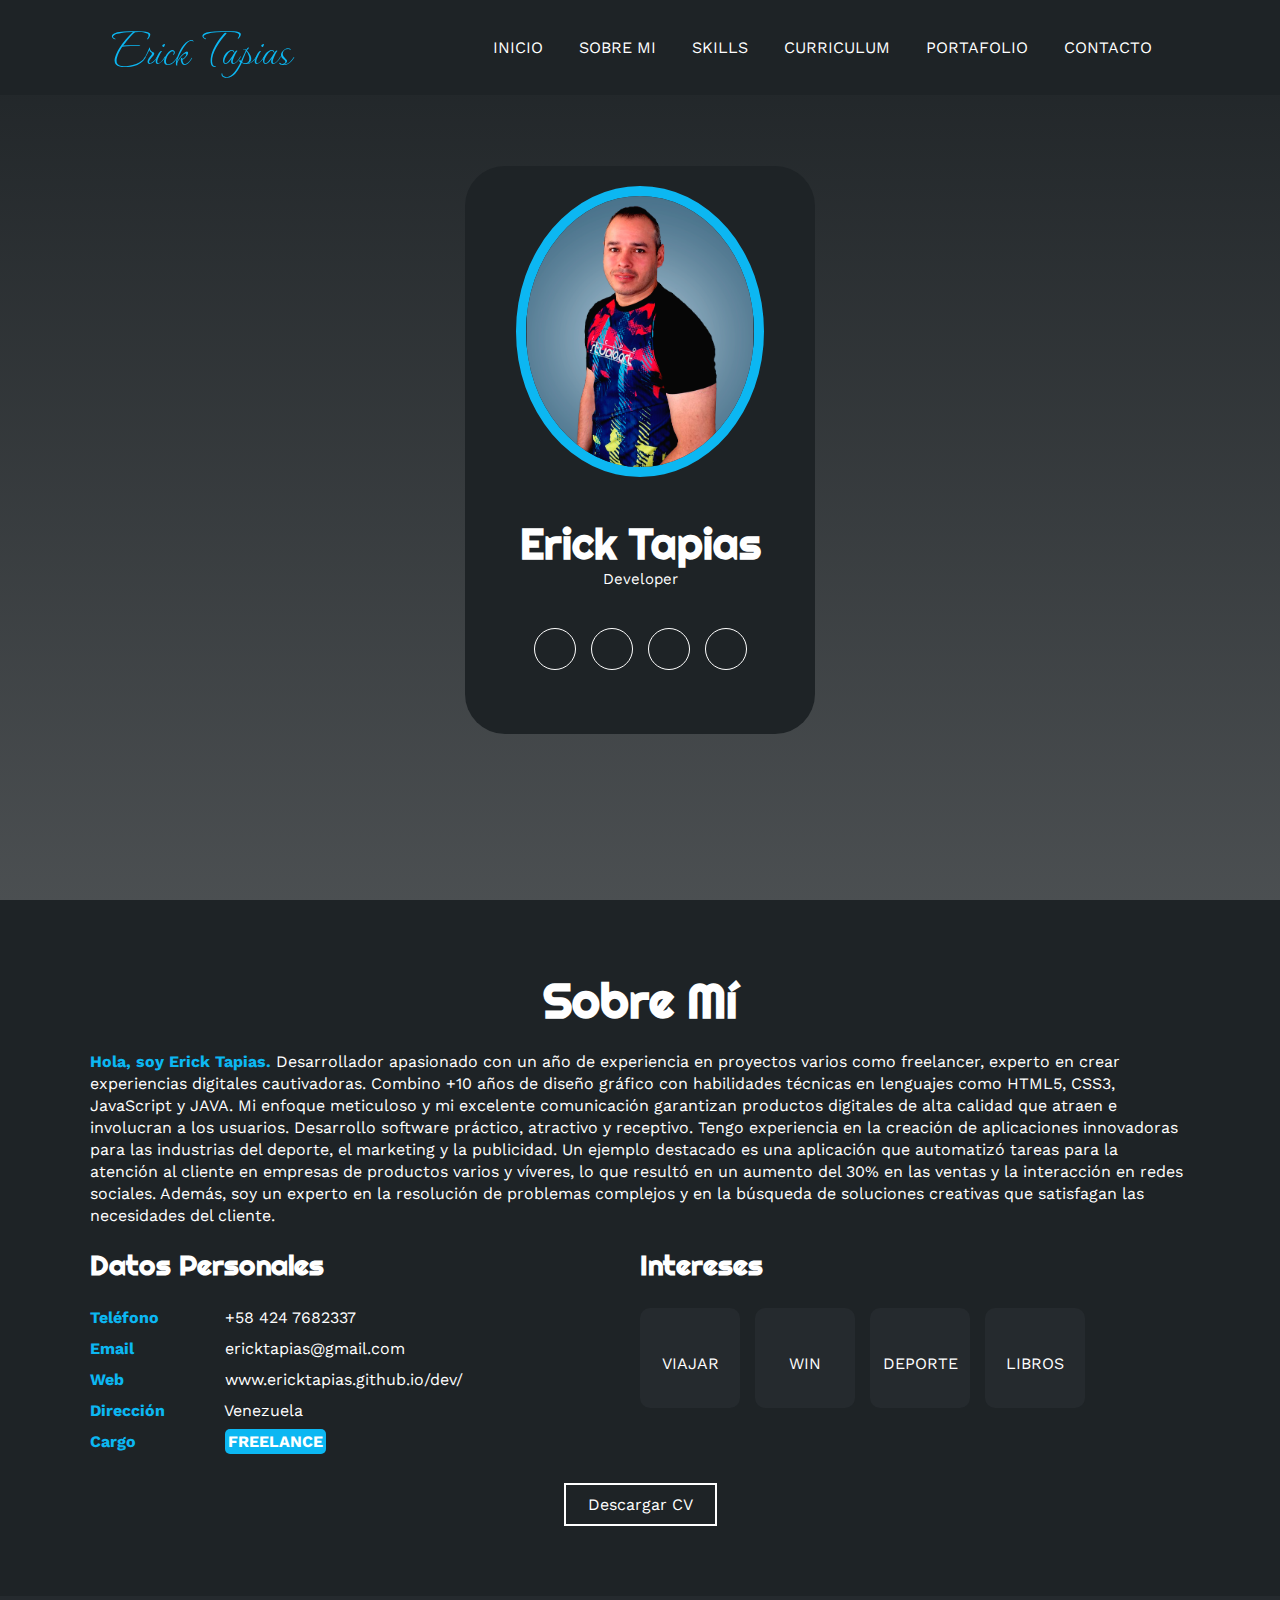
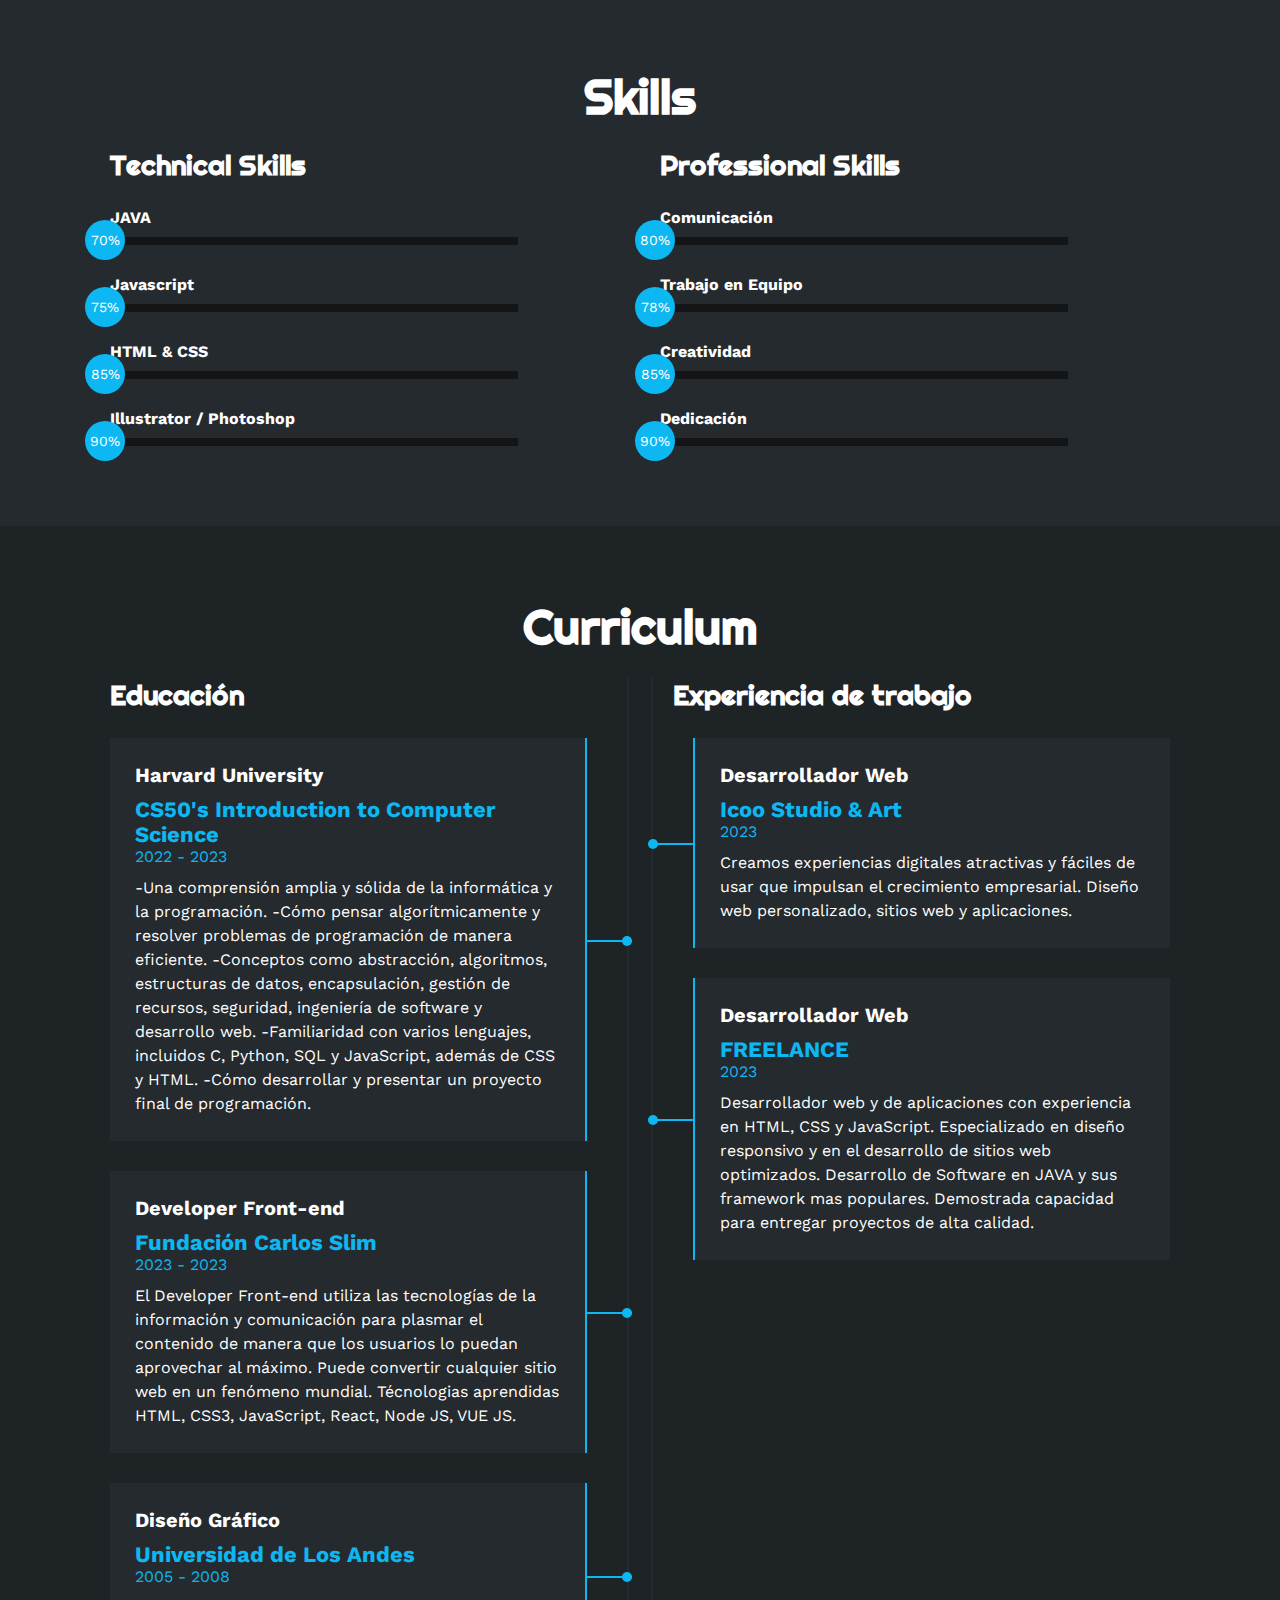
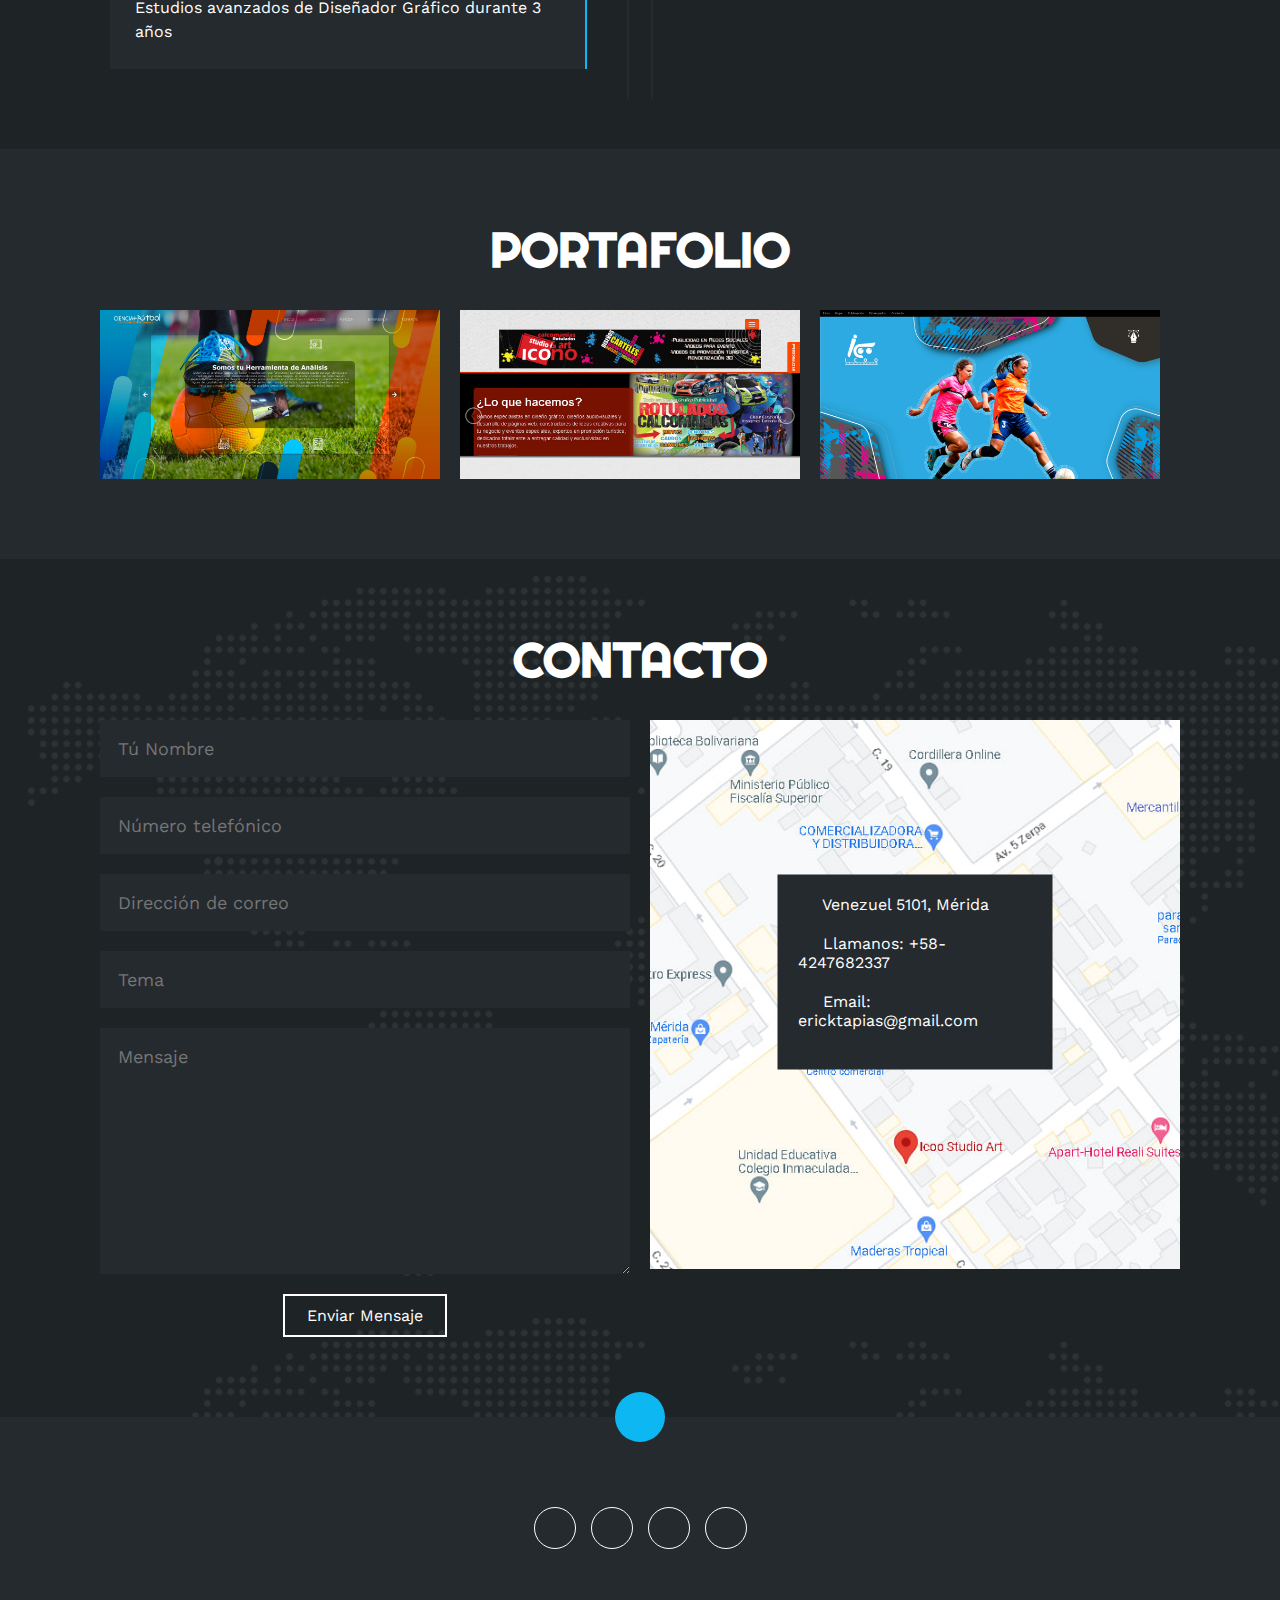
==== commit 66007b80: "index.html" ====
--- a/index.html
+++ b/index.html
@@ -86,7 +86,7 @@
                             
                         </li>
                         <li>
-                            <strong>WEB</strong>
+                            <strong>Web</strong>
                             <a href="https://ericktapias.github.io/dev/">www.ericktapias.github.io/dev/<i class="fa-brands"></i></a>
                         </li>
                         <li>
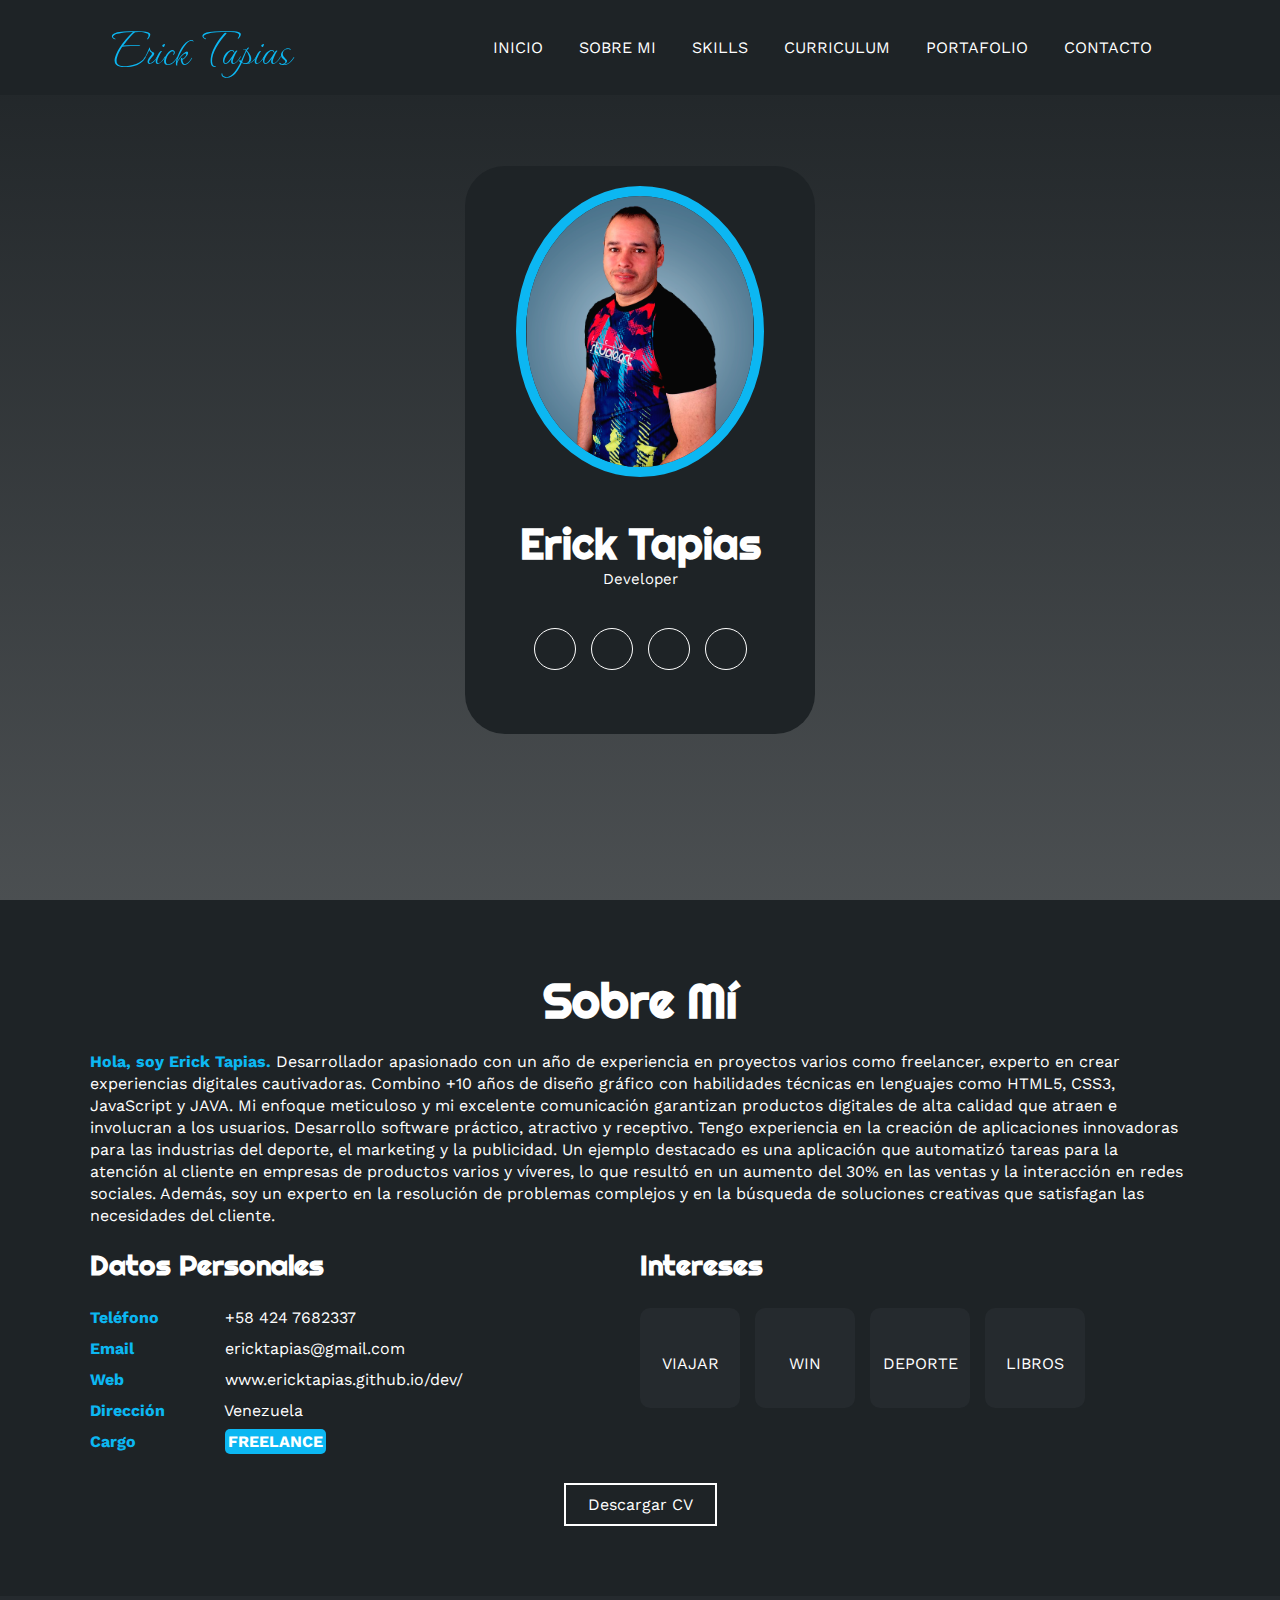
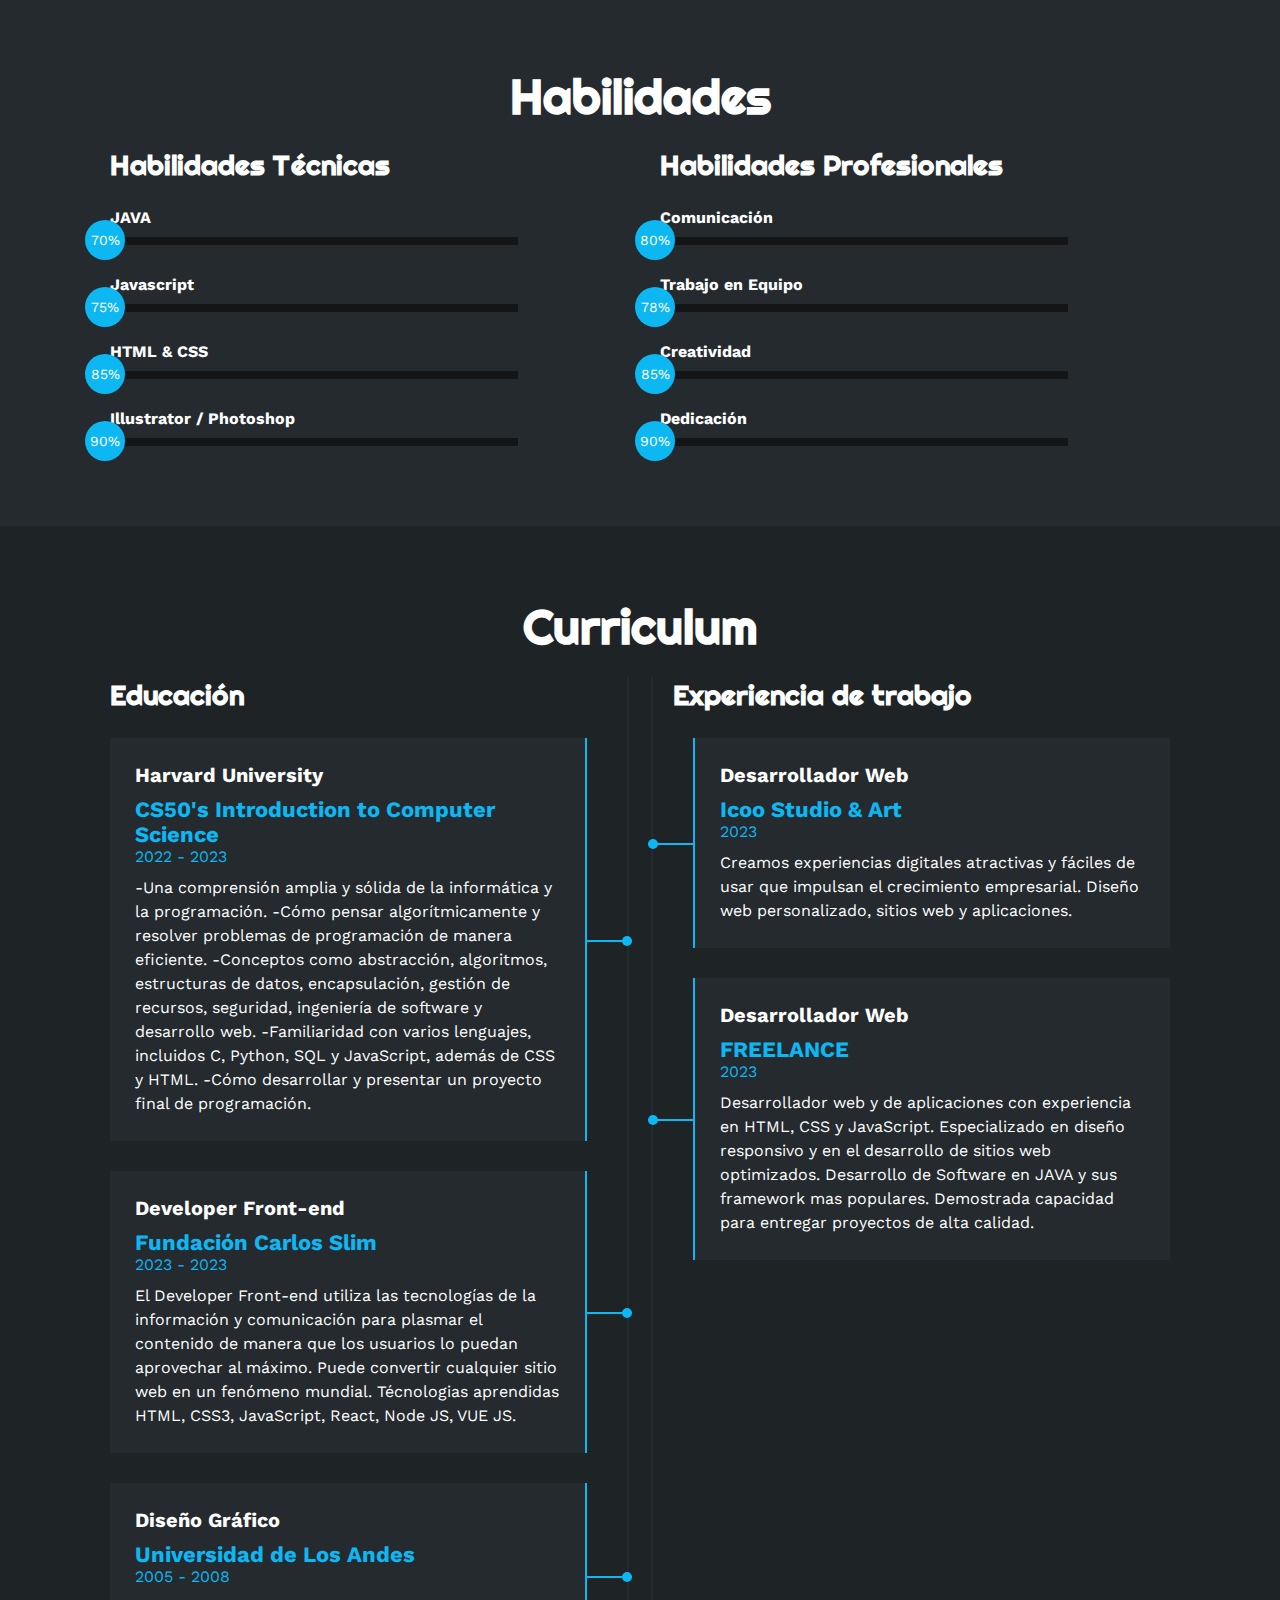
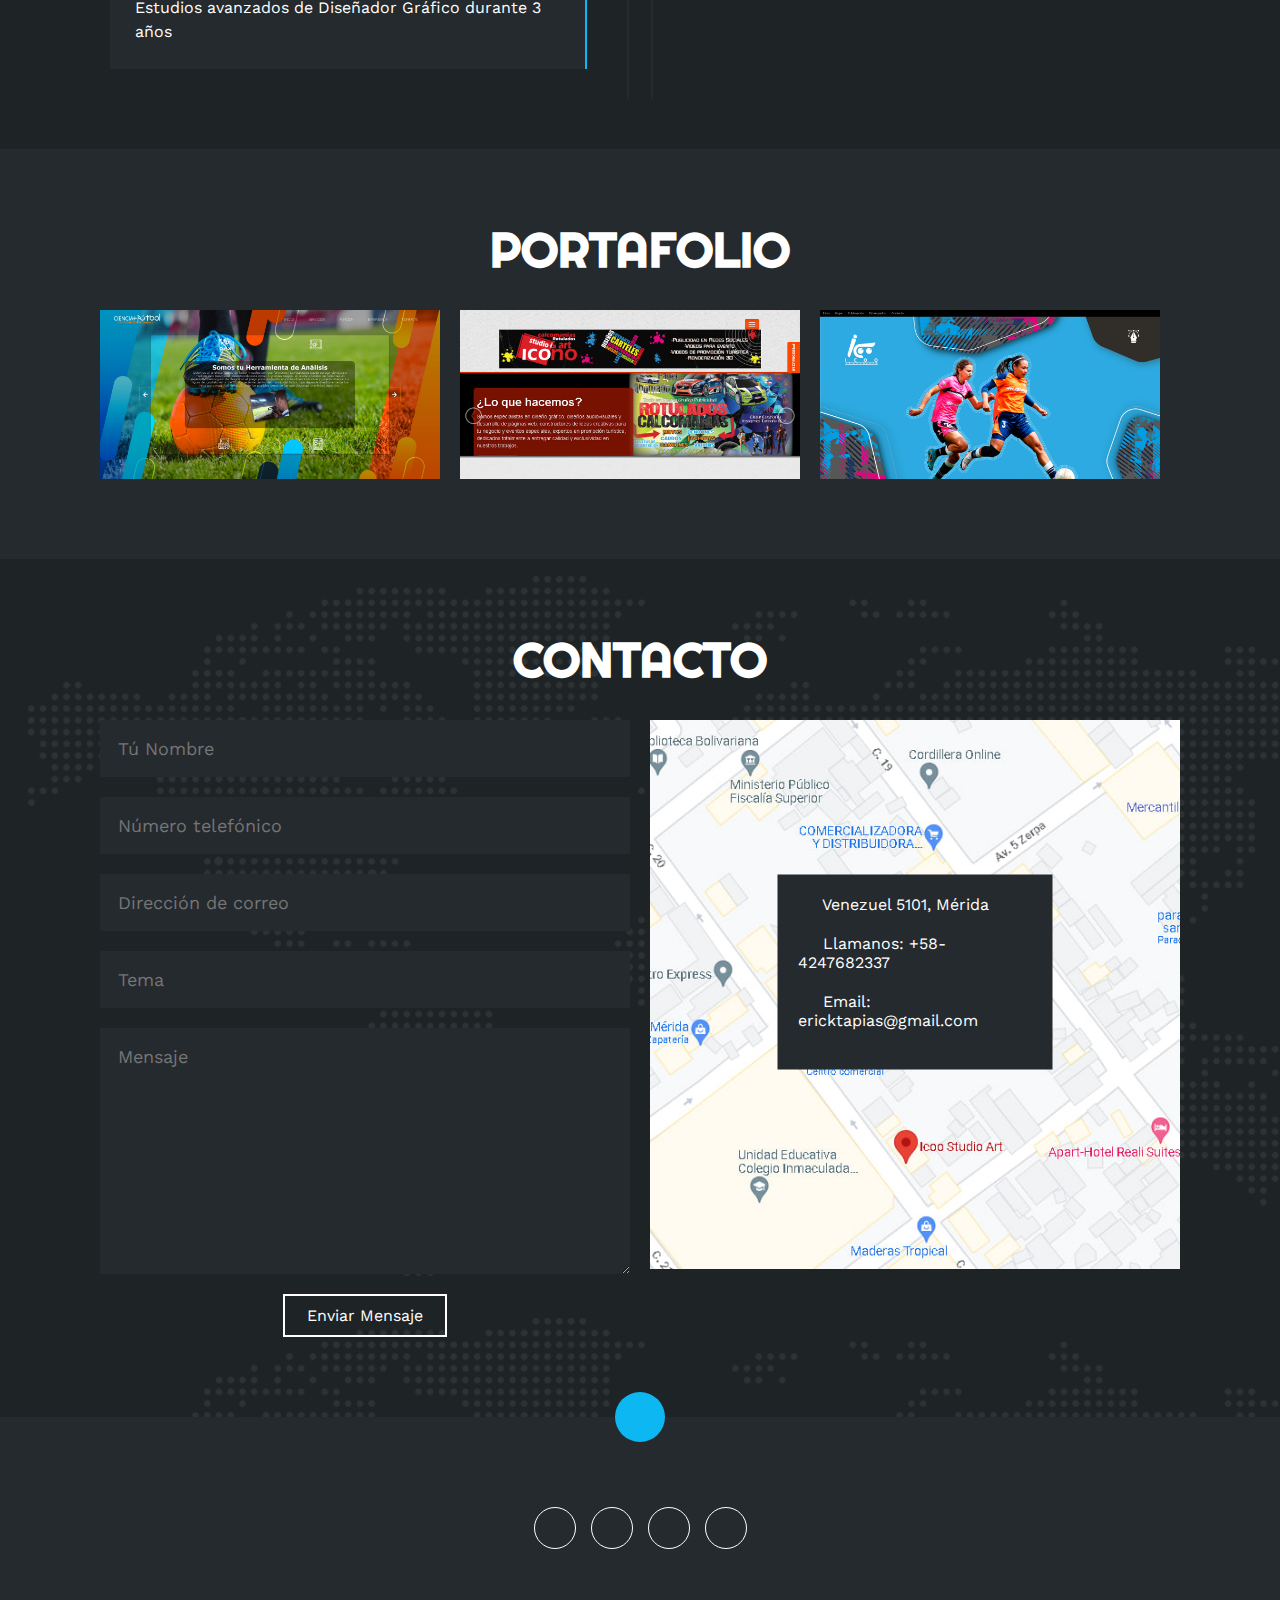
==== commit 99befee0: "index.html" ====
--- a/index.html
+++ b/index.html
@@ -134,11 +134,11 @@
     <!-- SECCION SKILLS -->
     <section class="skills" id="skills">
         <div class="contenido-seccion">
-            <h2>Skills</h2>
+            <h2>Habilidades</h2>
             <div class="fila">
                 <!-- Technical Skill -->
                 <div class="col">
-                    <h3>Technical Skills</h3>
+                    <h3>Habilidades Técnicas</h3>
                     <div class="skill">
                         <span>JAVA</span>
                         <div class="barra-skill">
@@ -174,7 +174,7 @@
                 </div>
                 <!-- Professional Skills -->
                 <div class="col">
-                    <h3>Professional Skills</h3>
+                    <h3>Habilidades Profesionales</h3>
                     <div class="skill">
                         <span>Comunicación</span>
                         <div class="barra-skill">
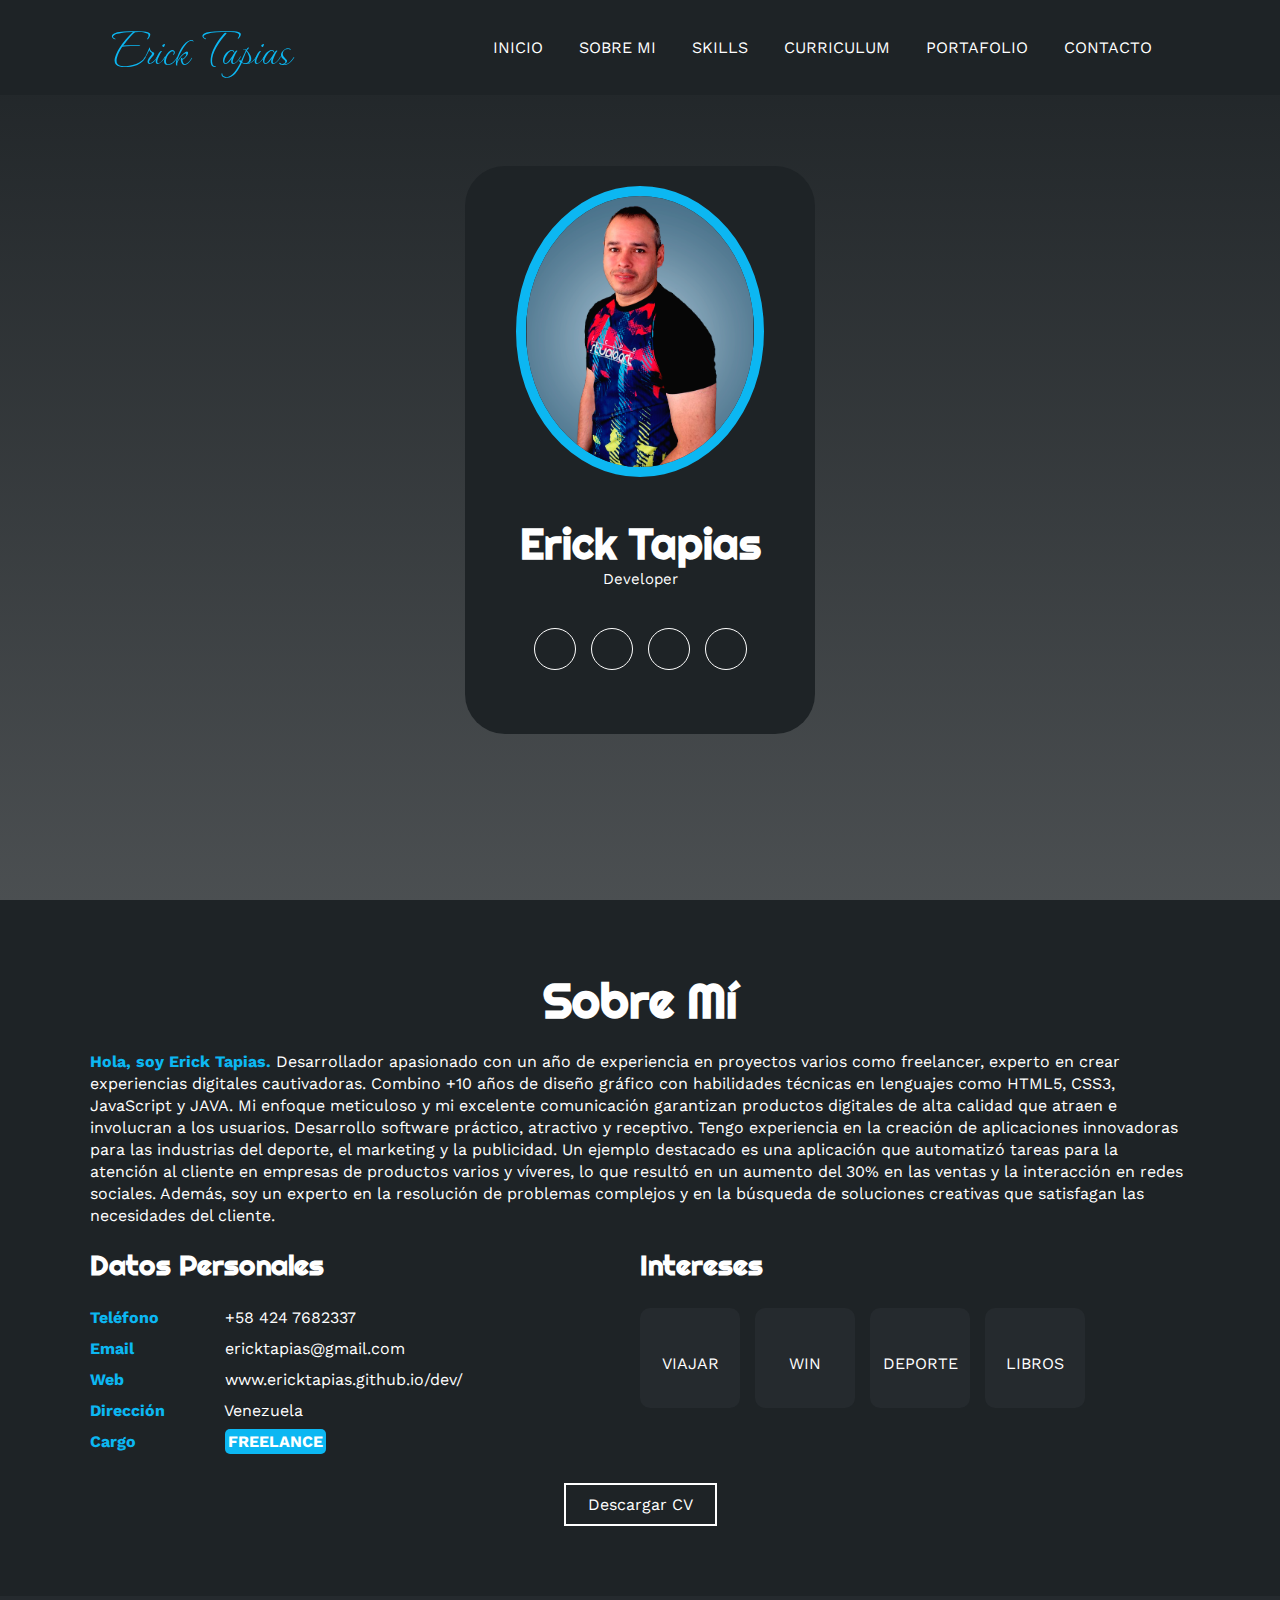
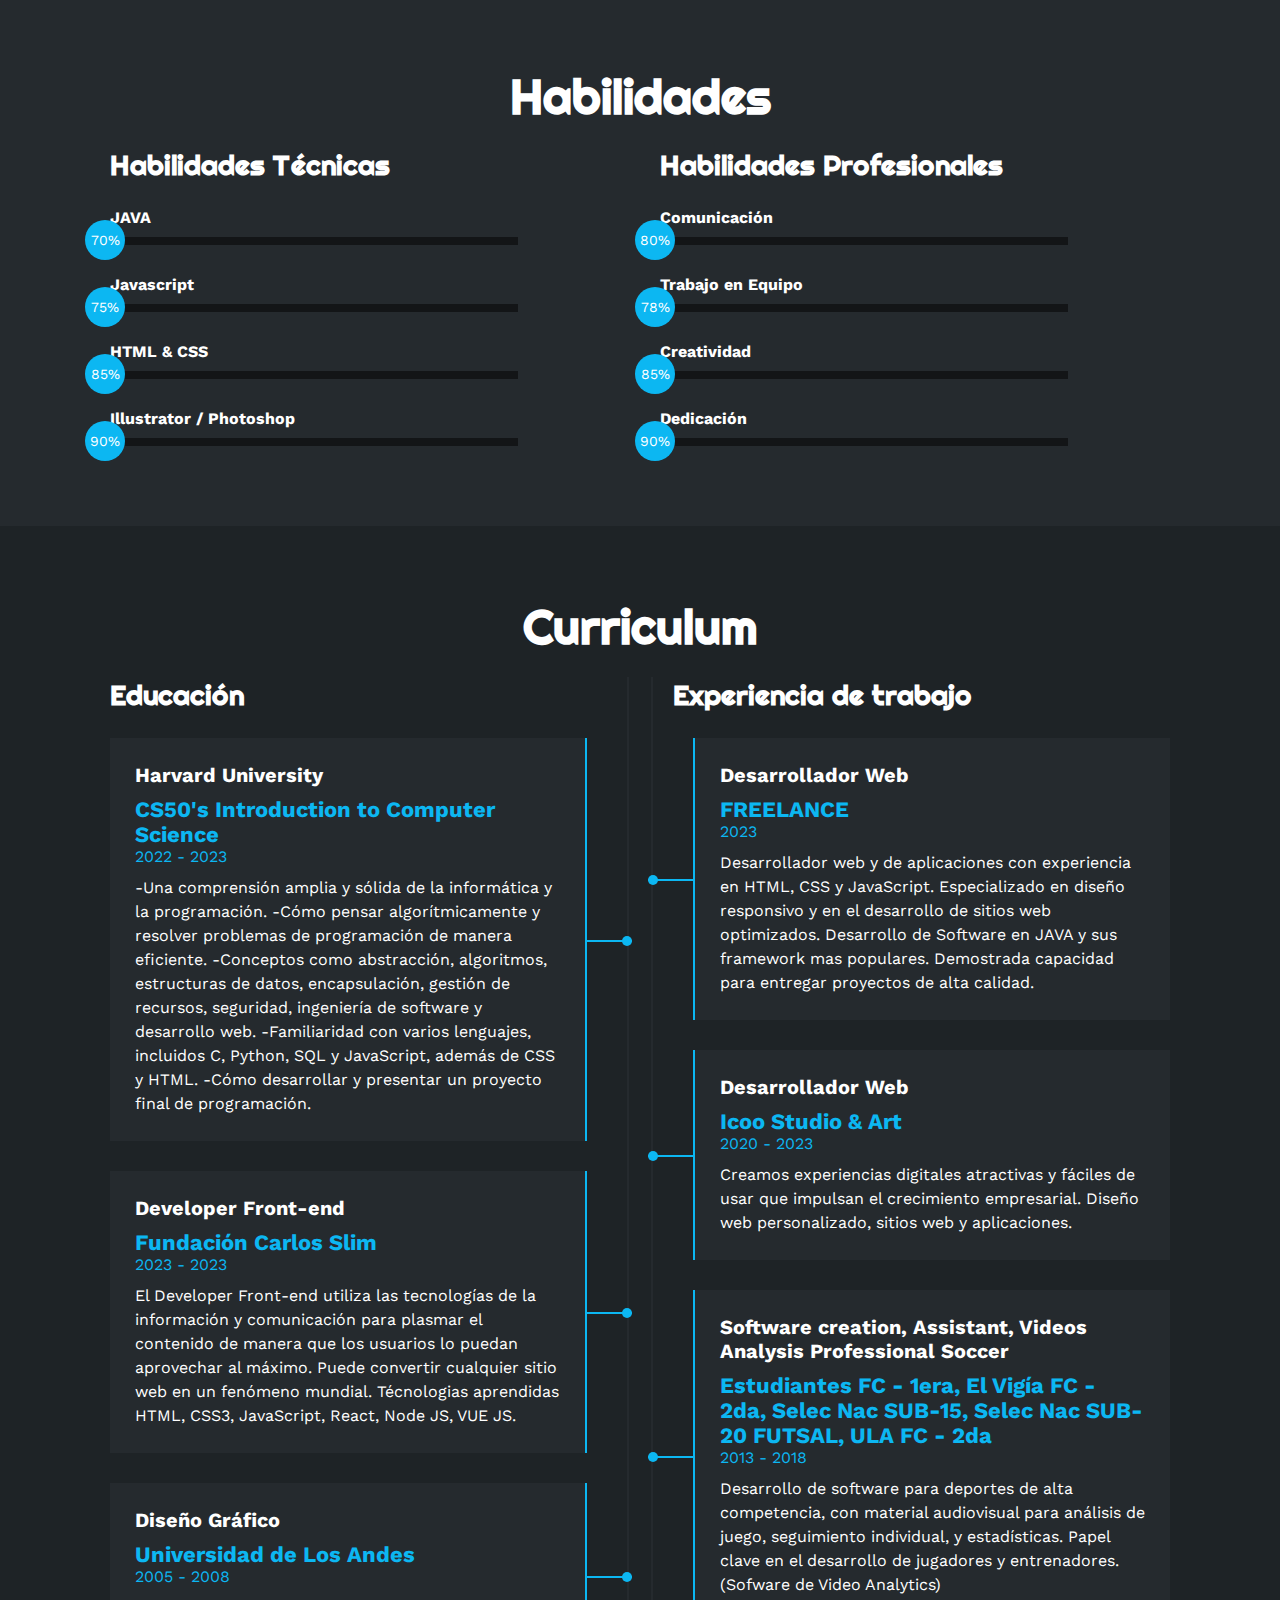
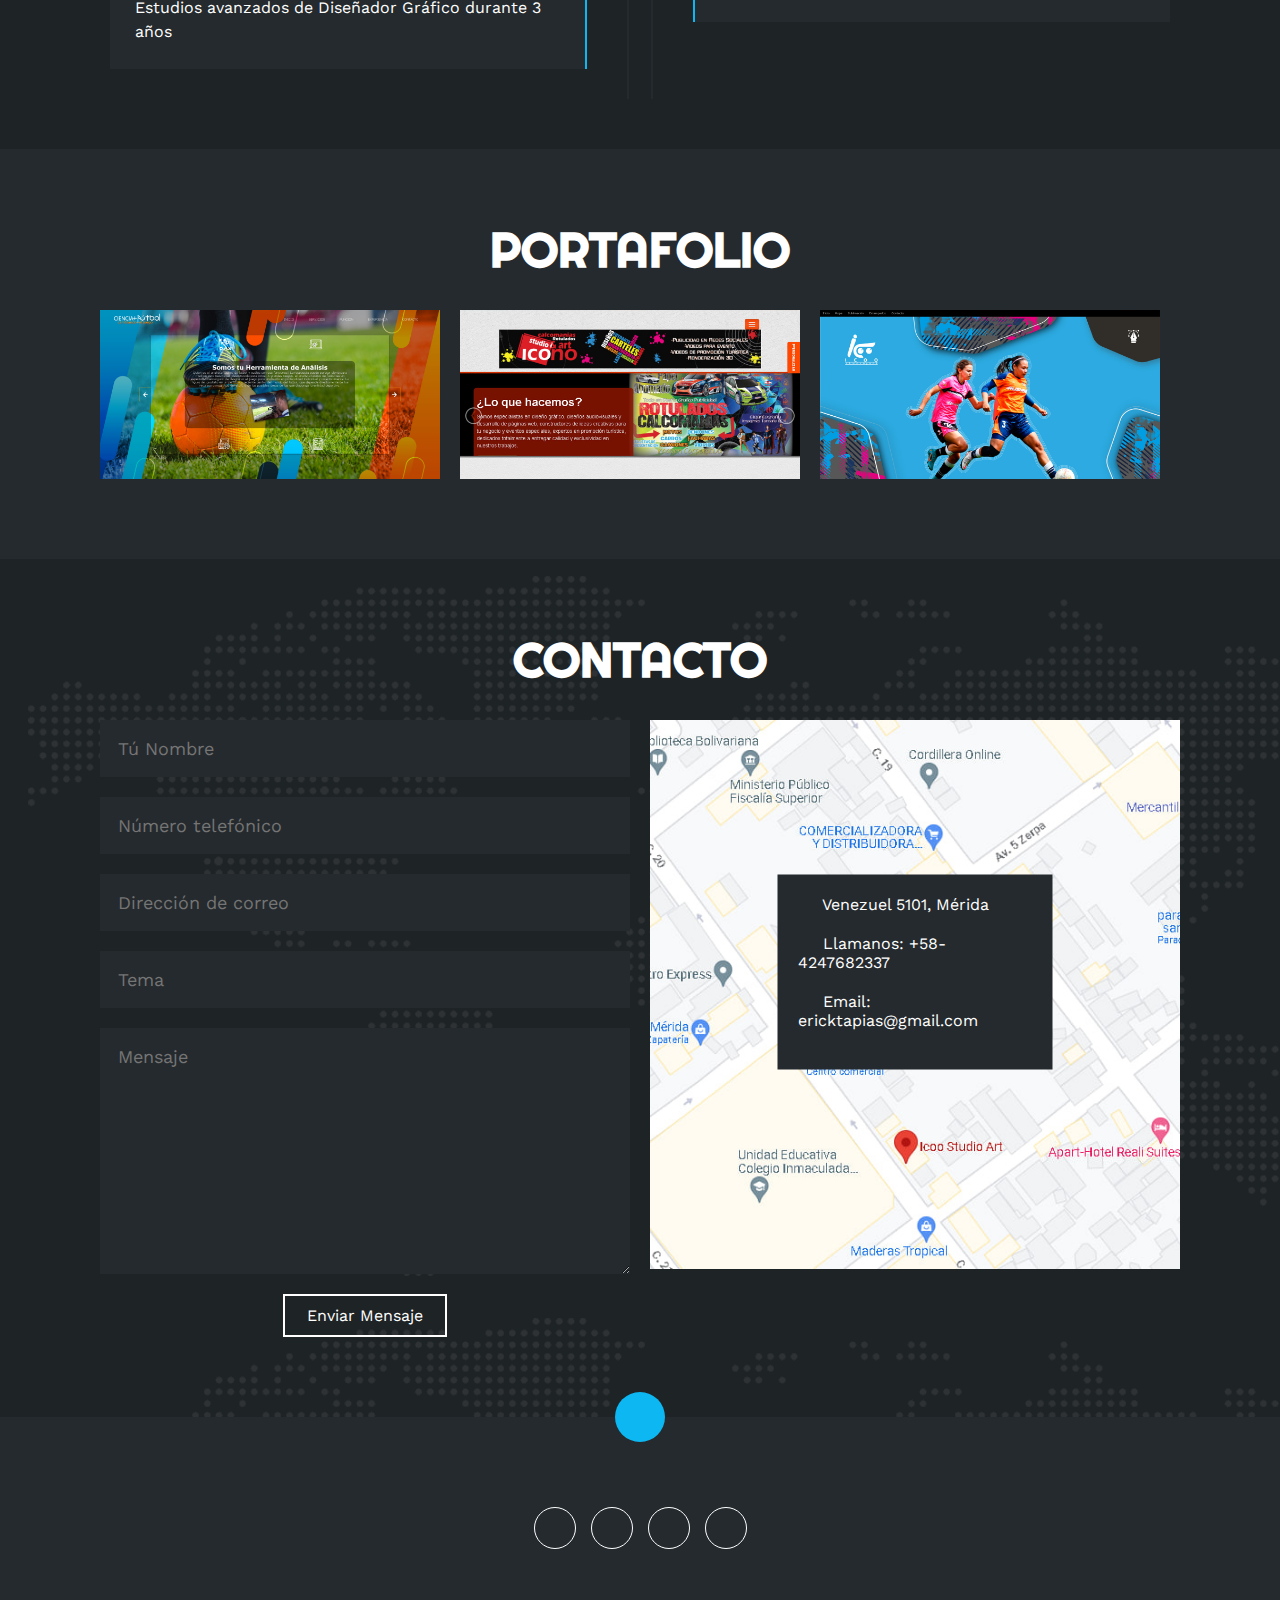
==== commit 68e4918a: "Update index.html" ====
--- a/index.html
+++ b/index.html
@@ -263,21 +263,34 @@
                     <h3>Experiencia de trabajo</h3>
                     <div class="item der">
                         <h4>Desarrollador Web</h4>
-                        <span class="casa">Icoo Studio & Art</span>
-                        <span class="fecha">2023</span>
-                        <p>Creamos experiencias digitales atractivas y fáciles de usar que impulsan el crecimiento empresarial. Diseño web personalizado, sitios web y aplicaciones.</p>
-                        <div class="conectord">
-                            <div class="circulod"></div>
-                        </div>
-                    </div>
-                    <div class="item der">
-                        <h4>Desarrollador Web</h4>
                         <span class="casa">FREELANCE</span>
                         <span class="fecha">2023</span>
                         <p>Desarrollador web y de aplicaciones con experiencia en HTML, CSS y JavaScript. 
                             Especializado en diseño responsivo y en el desarrollo de sitios web optimizados. 
                             Desarrollo de Software en JAVA y sus framework mas populares.
                             Demostrada capacidad para entregar proyectos de alta calidad.</p>
+                        <div class="conectord">
+                            <div class="circulod"></div>
+                        </div>
+                    </div>
+
+
+                    <div class="item der">
+                        <h4>Desarrollador Web</h4>
+                        <span class="casa">Icoo Studio & Art</span>
+                        <span class="fecha">2020 - 2023</span>
+                        <p>Creamos experiencias digitales atractivas y fáciles de usar que impulsan el crecimiento empresarial. Diseño web personalizado, sitios web y aplicaciones.</p>
+                        <div class="conectord">
+                            <div class="circulod"></div>
+                        </div>
+                    </div>
+
+                    
+                    <div class="item der">
+                        <h4>Software creation, Assistant, Videos Analysis Professional Soccer</h4>
+                        <span class="casa">Estudiantes FC - 1era, El Vigía FC - 2da, Selec Nac SUB-15, Selec Nac SUB-20 FUTSAL, ULA FC - 2da</span>
+                        <span class="fecha">2013 - 2018</span>
+                        <p>Desarrollo de software para deportes de alta competencia, con material audiovisual para análisis de juego, seguimiento individual, y estadísticas. Papel clave en el desarrollo de jugadores y entrenadores. (Sofware de Video Analytics)</p>
                         <div class="conectord">
                             <div class="circulod"></div>
                         </div>
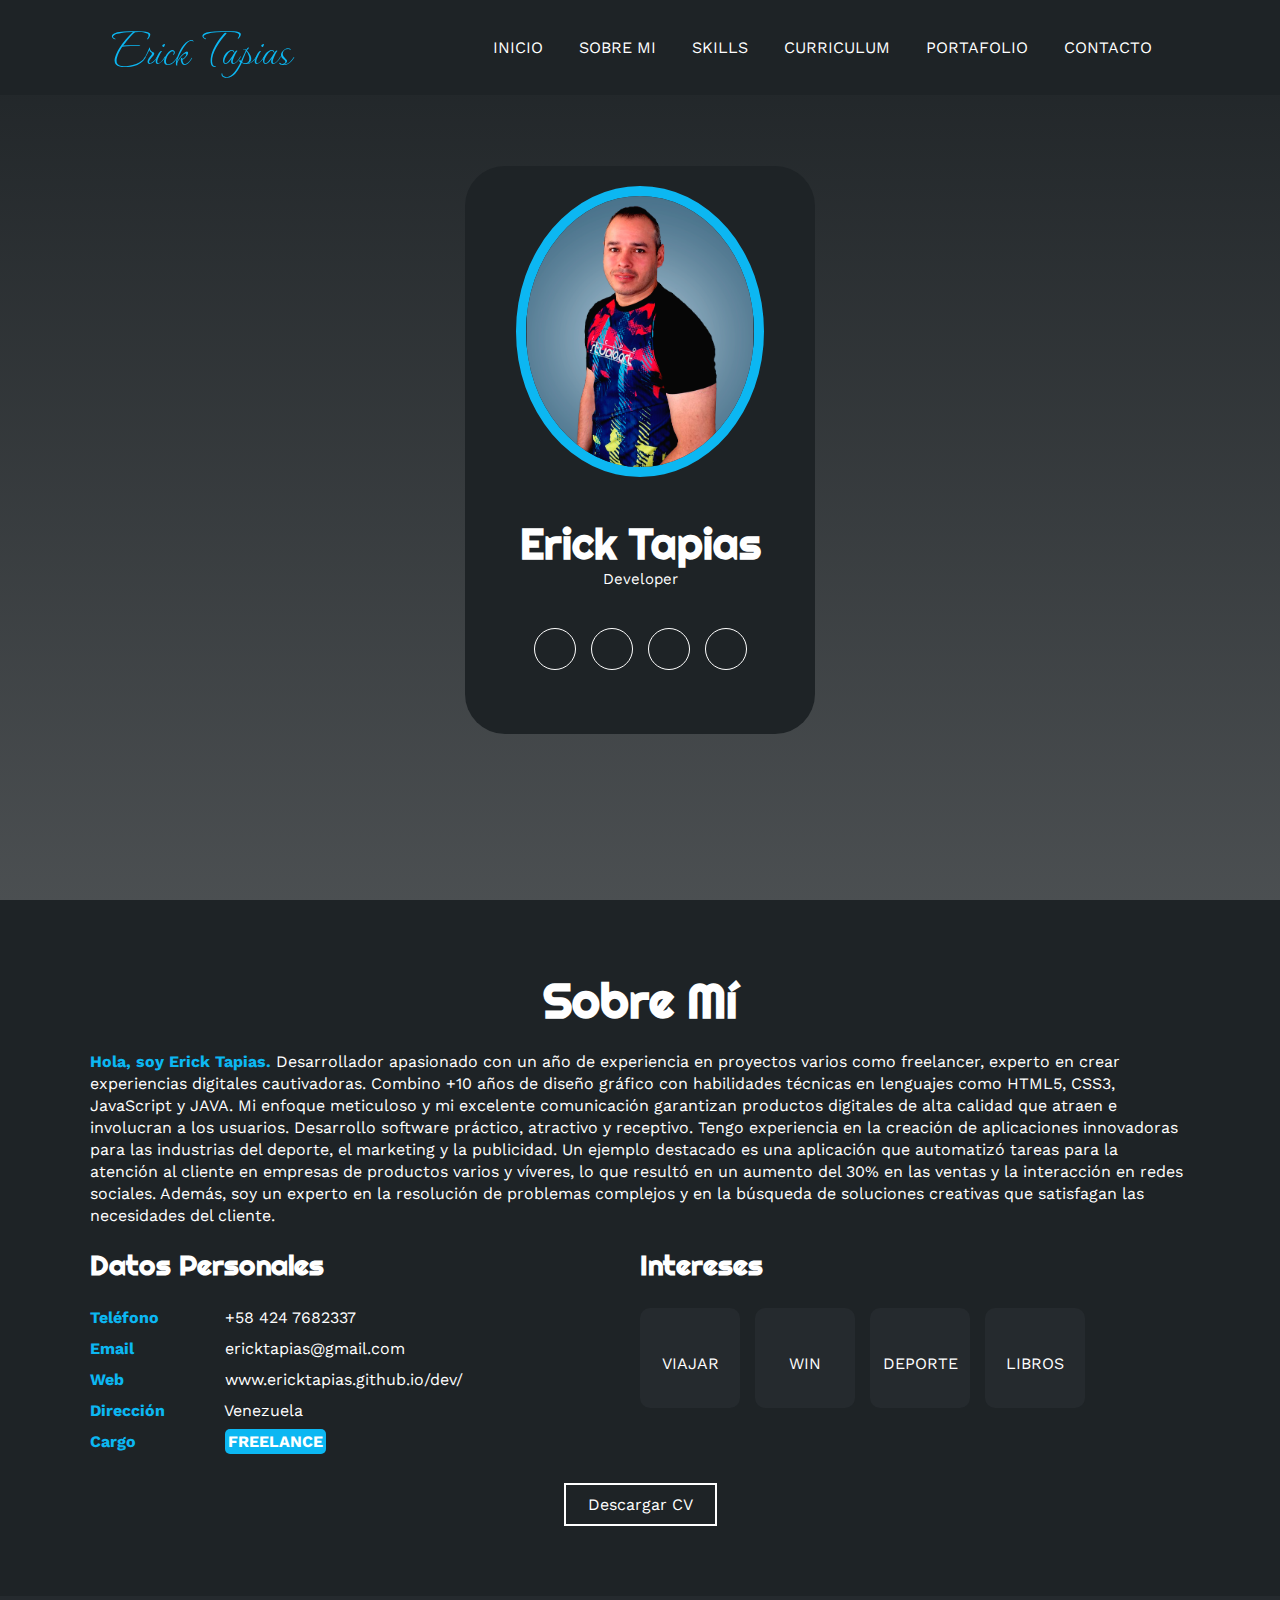
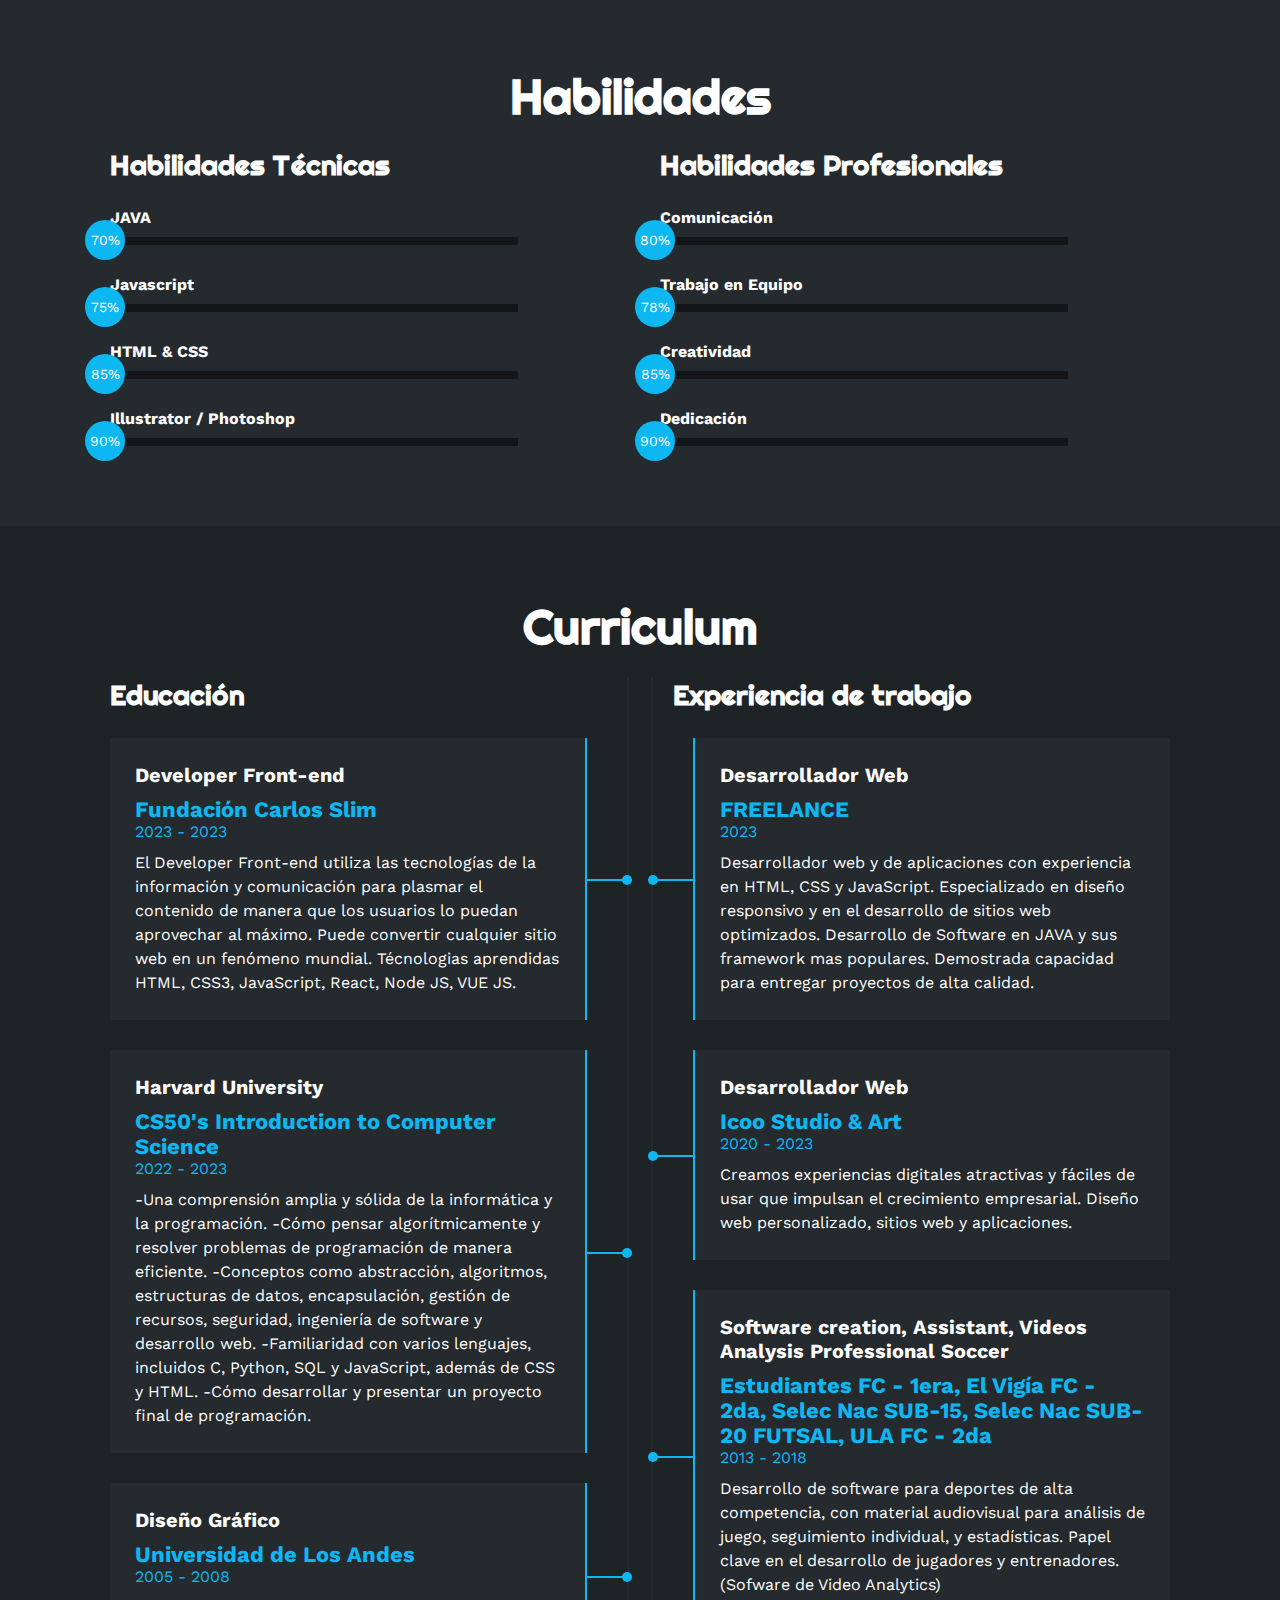
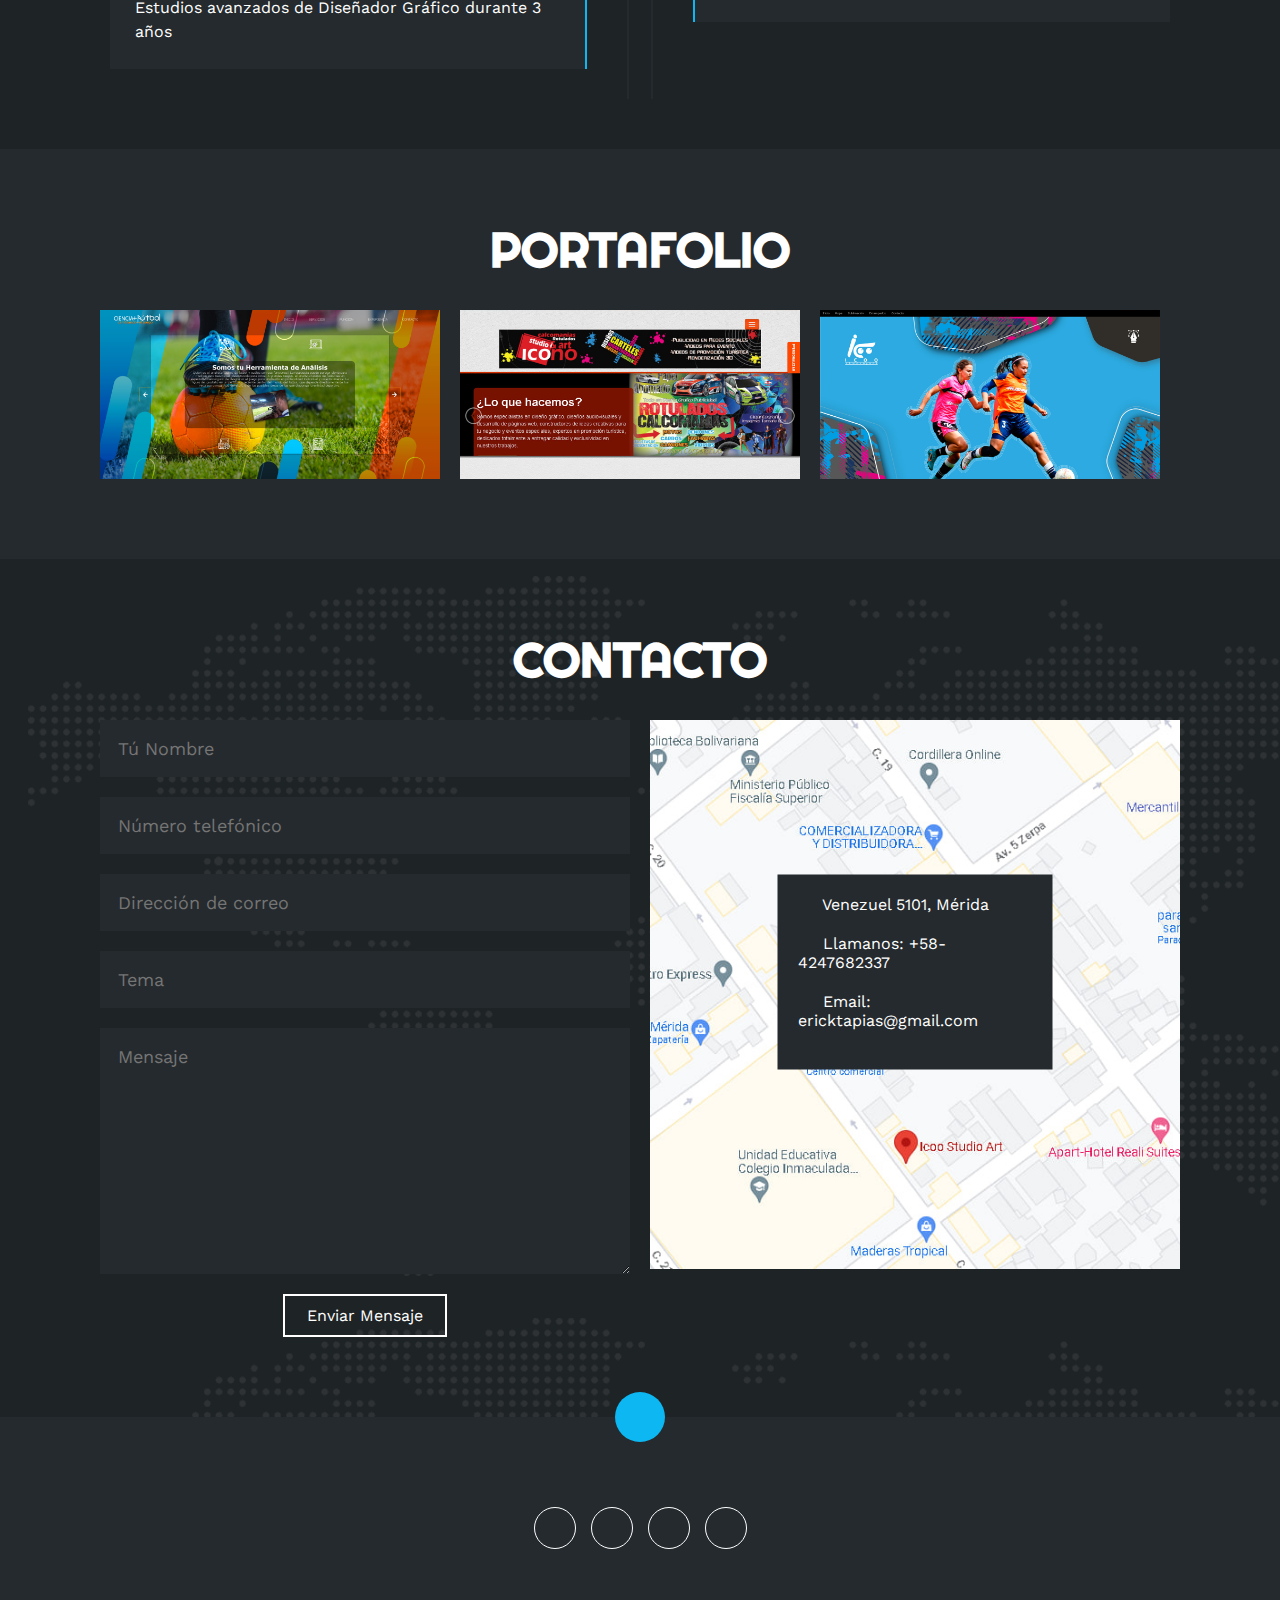
==== commit 847b7759: "index.html" ====
--- a/index.html
+++ b/index.html
@@ -220,6 +220,19 @@
             <div class="fila">
                 <div class="col izquierda">
                     <h3>Educación</h3>
+
+                    <div class="item izq">
+                        <h4>Developer Front-end</h4>
+                        <span class="casa">Fundación Carlos Slim</span>
+                        <span class="fecha">2023 - 2023</span>
+                        <p>El Developer Front-end utiliza las tecnologías de la información y comunicación para
+                            plasmar el contenido de manera que los usuarios lo puedan aprovechar al máximo. Puede
+                            convertir cualquier sitio web en un fenómeno mundial. Técnologias aprendidas HTML, CSS3,
+                            JavaScript, React, Node JS, VUE JS.</p>
+                        <div class="conectori">
+                            <div class="circuloi"></div>
+                        </div>
+                    </div>
                     <div class="item izq">
                         <h4>Harvard University</h4>
                         <span class="casa">CS50's Introduction to Computer Science</span>
@@ -234,19 +247,7 @@
                         <div class="conectori">
                             <div class="circuloi"></div>
                         </div>
-                    </div>
-                    <div class="item izq">
-                        <h4>Developer Front-end</h4>
-                        <span class="casa">Fundación Carlos Slim</span>
-                        <span class="fecha">2023 - 2023</span>
-                        <p>El Developer Front-end utiliza las tecnologías de la información y comunicación para
-                            plasmar el contenido de manera que los usuarios lo puedan aprovechar al máximo. Puede
-                            convertir cualquier sitio web en un fenómeno mundial. Técnologias aprendidas HTML, CSS3,
-                            JavaScript, React, Node JS, VUE JS.</p>
-                        <div class="conectori">
-                            <div class="circuloi"></div>
-                        </div>
-                    </div>
+                    </div>                    
                     <div class="item izq">
                         <h4>Diseño Gráfico</h4>
                         <span class="casa">Universidad de Los Andes</span>
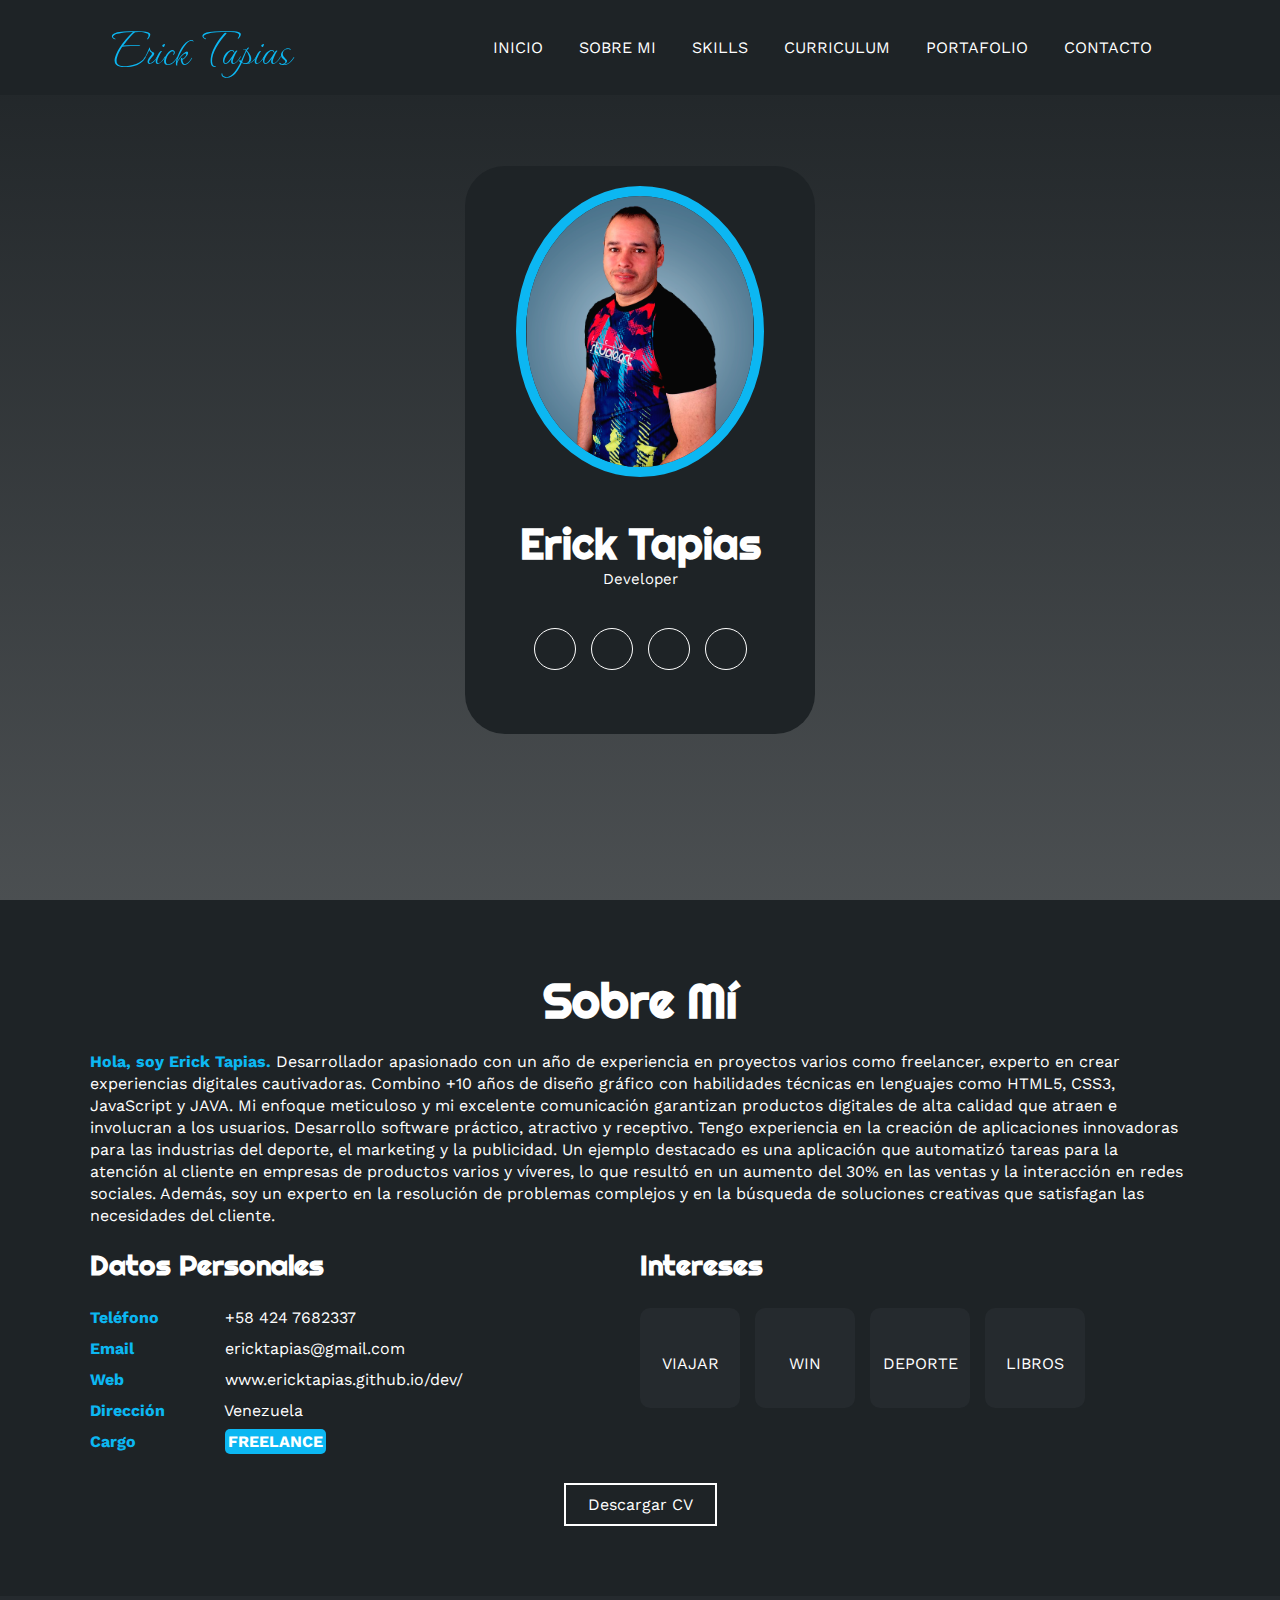
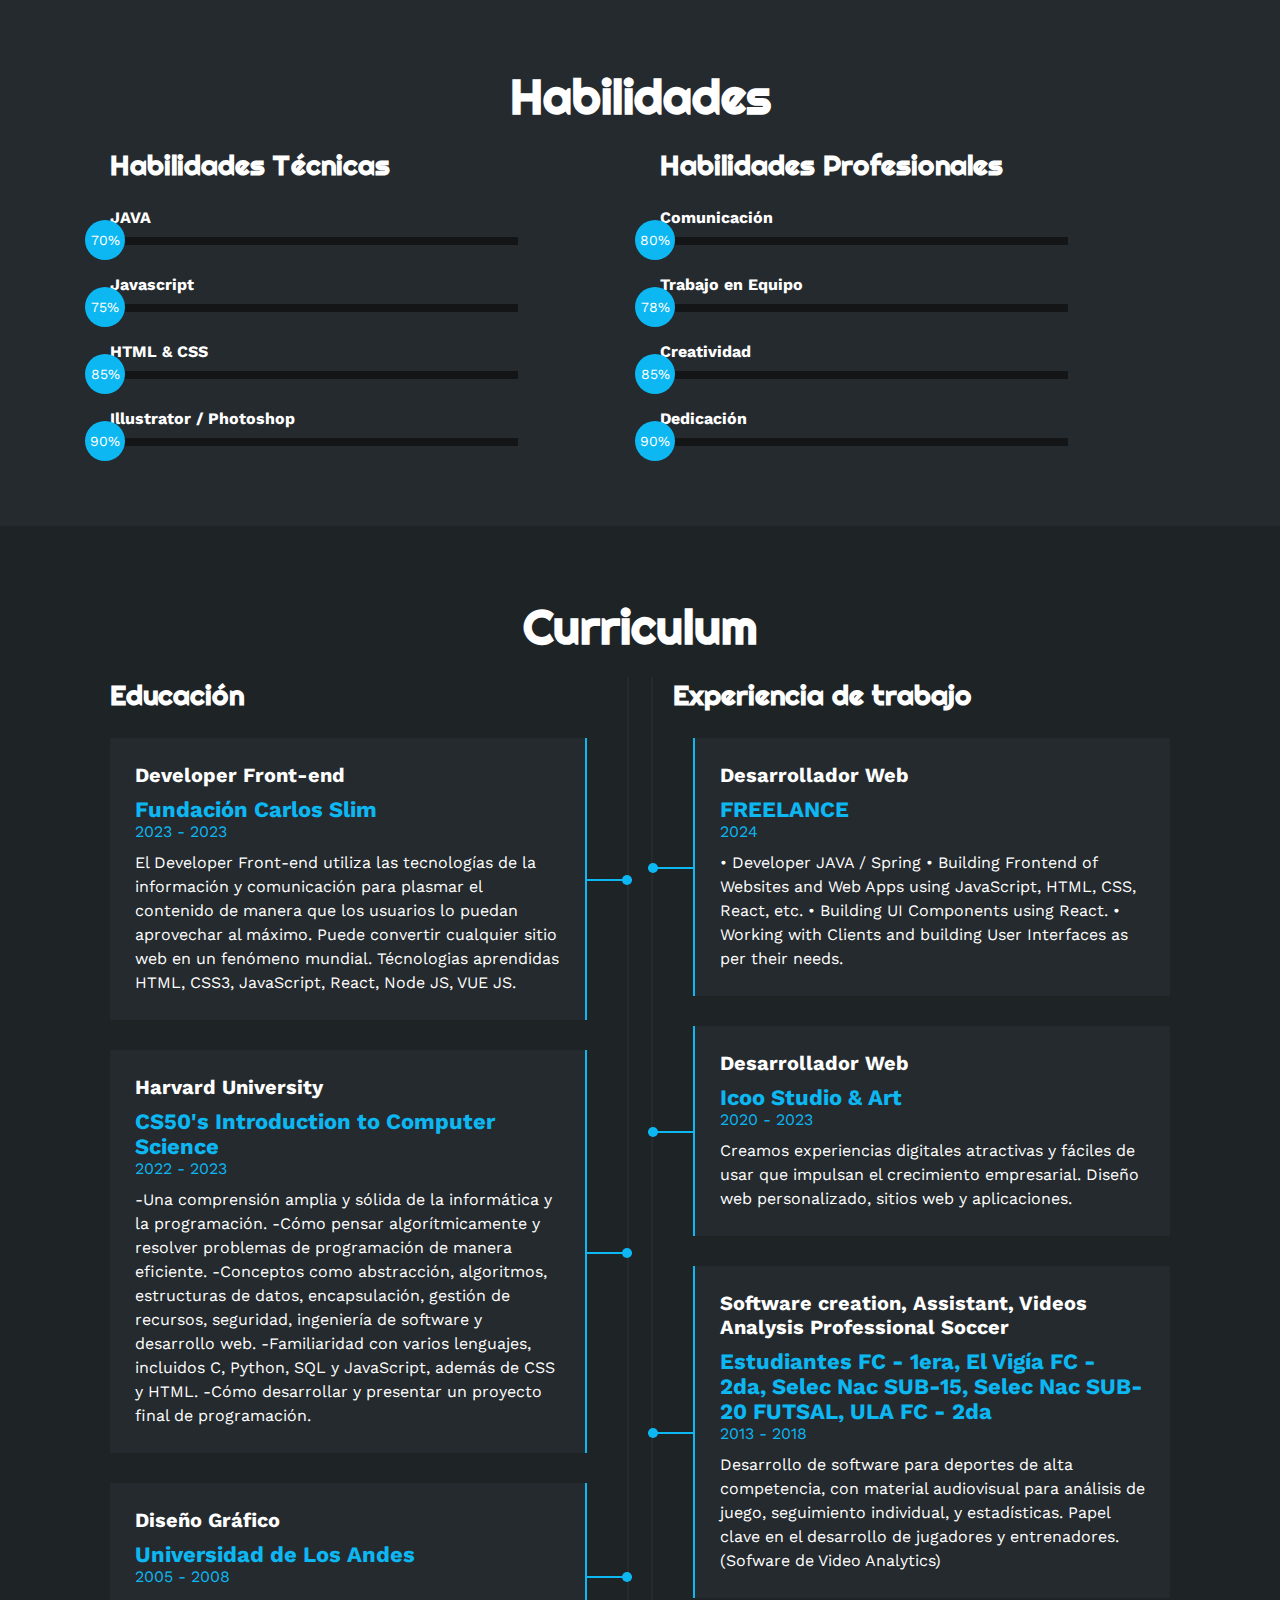
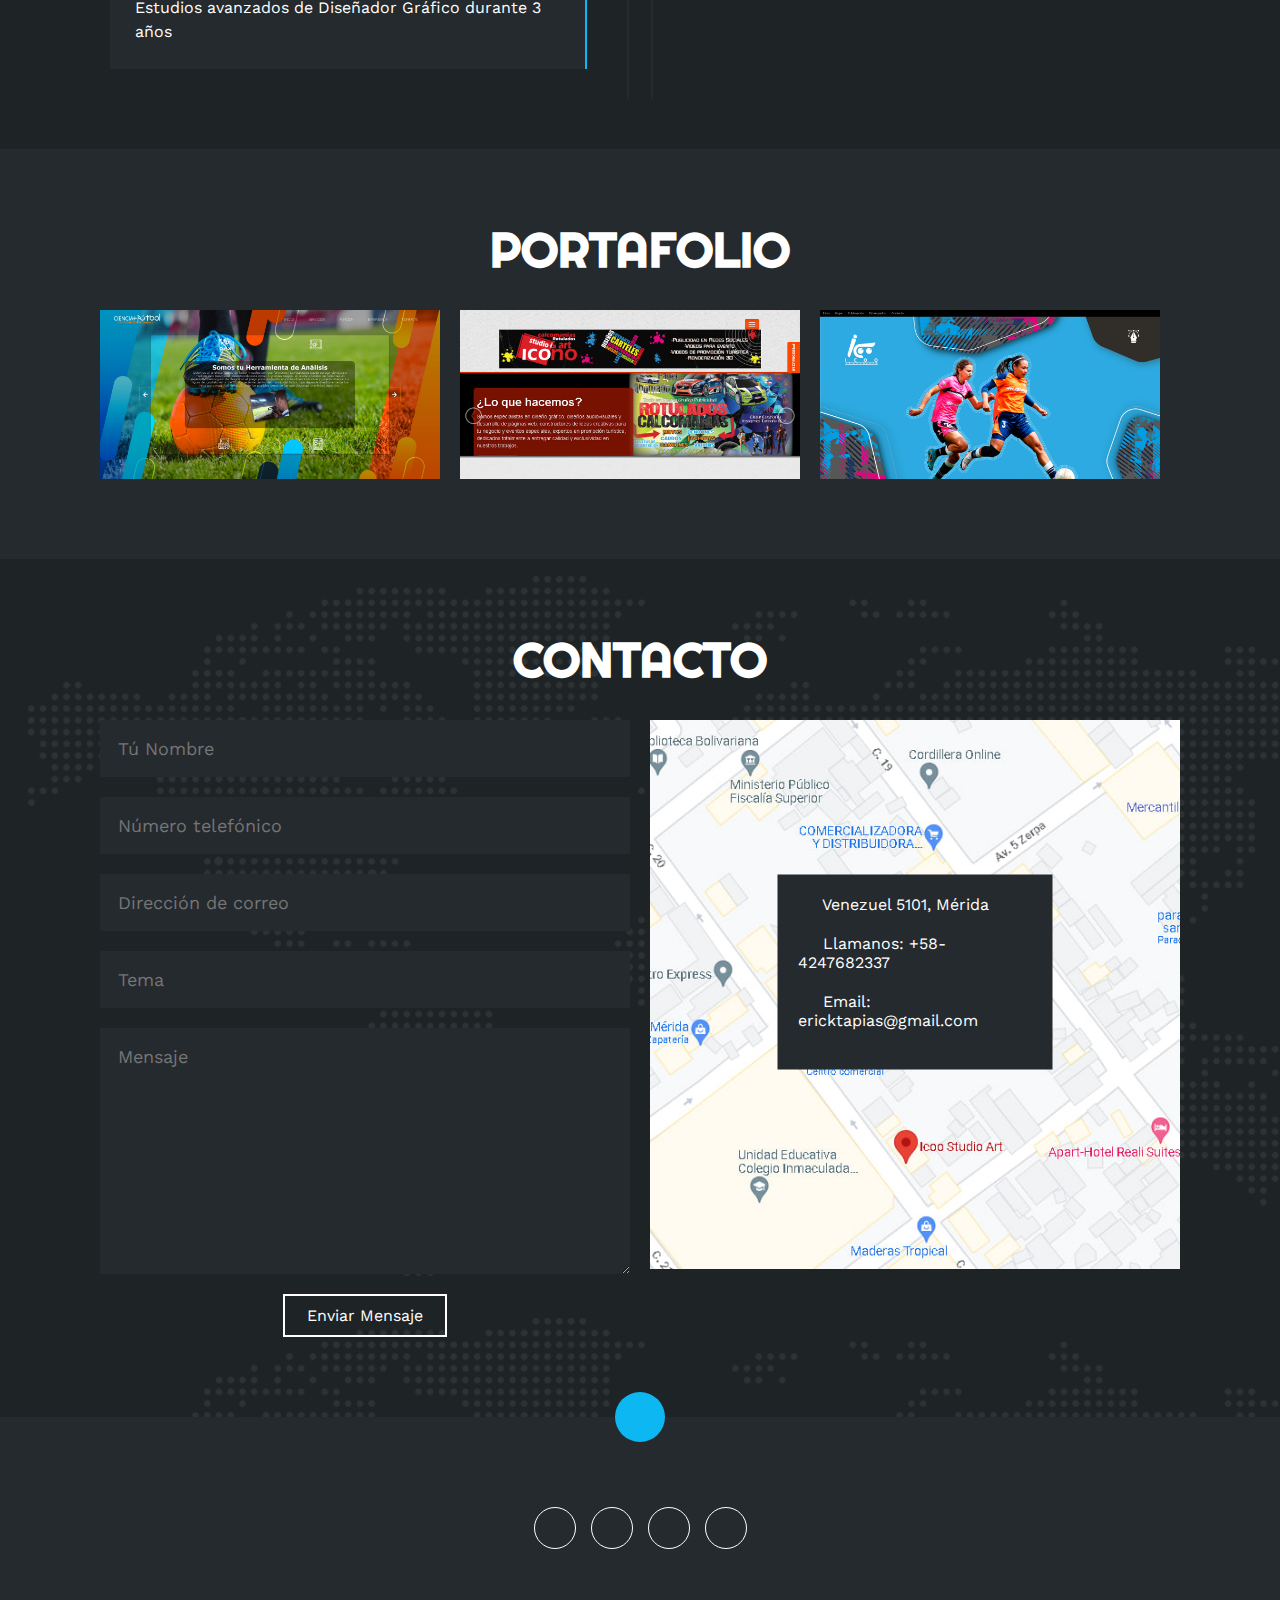
==== commit e8e1ec0e: "index.html" ====
--- a/index.html
+++ b/index.html
@@ -265,11 +265,12 @@
                     <div class="item der">
                         <h4>Desarrollador Web</h4>
                         <span class="casa">FREELANCE</span>
-                        <span class="fecha">2023</span>
-                        <p>Desarrollador web y de aplicaciones con experiencia en HTML, CSS y JavaScript. 
-                            Especializado en diseño responsivo y en el desarrollo de sitios web optimizados. 
-                            Desarrollo de Software en JAVA y sus framework mas populares.
-                            Demostrada capacidad para entregar proyectos de alta calidad.</p>
+                        <span class="fecha">2024</span>
+                        <p>
+• Developer JAVA / Spring
+• Building Frontend of Websites and Web Apps using JavaScript, HTML, CSS, React, etc.
+• Building UI Components using React.
+• Working with Clients and building User Interfaces as per their needs.</p>
                         <div class="conectord">
                             <div class="circulod"></div>
                         </div>
